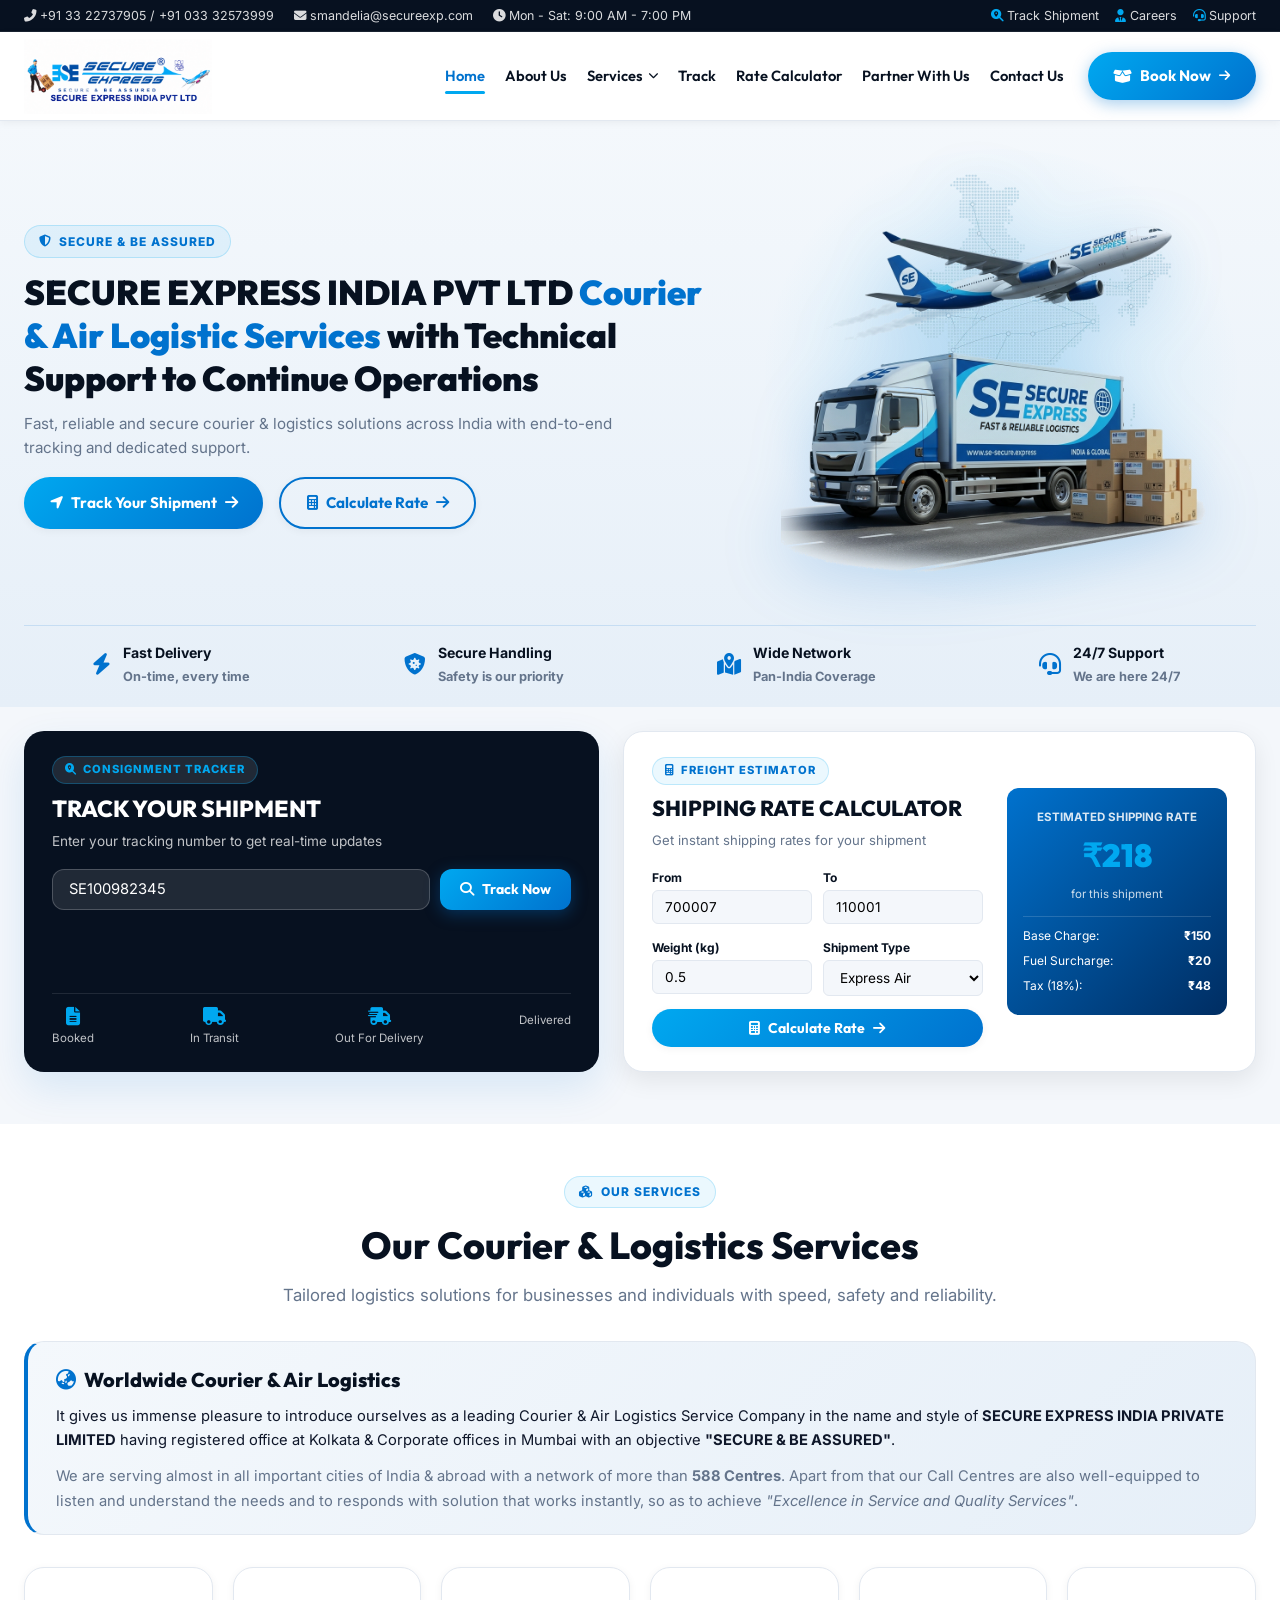
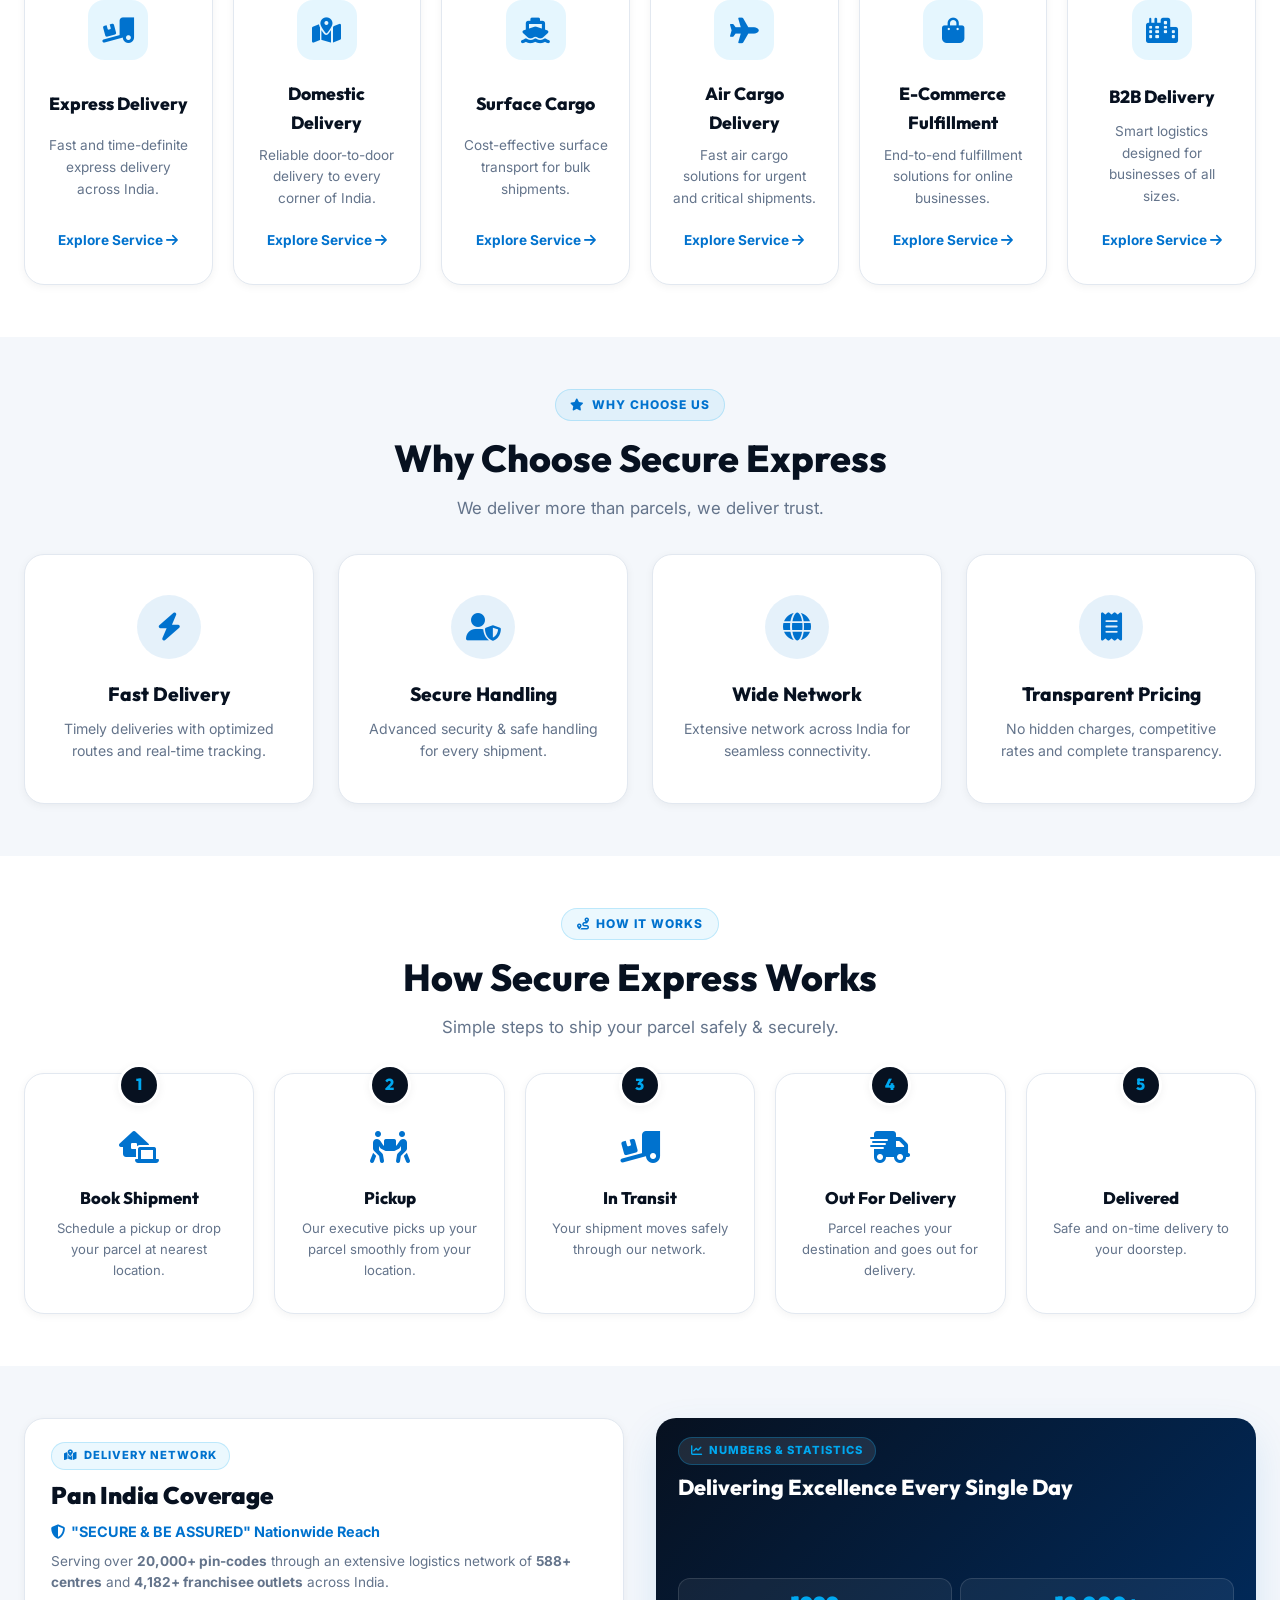
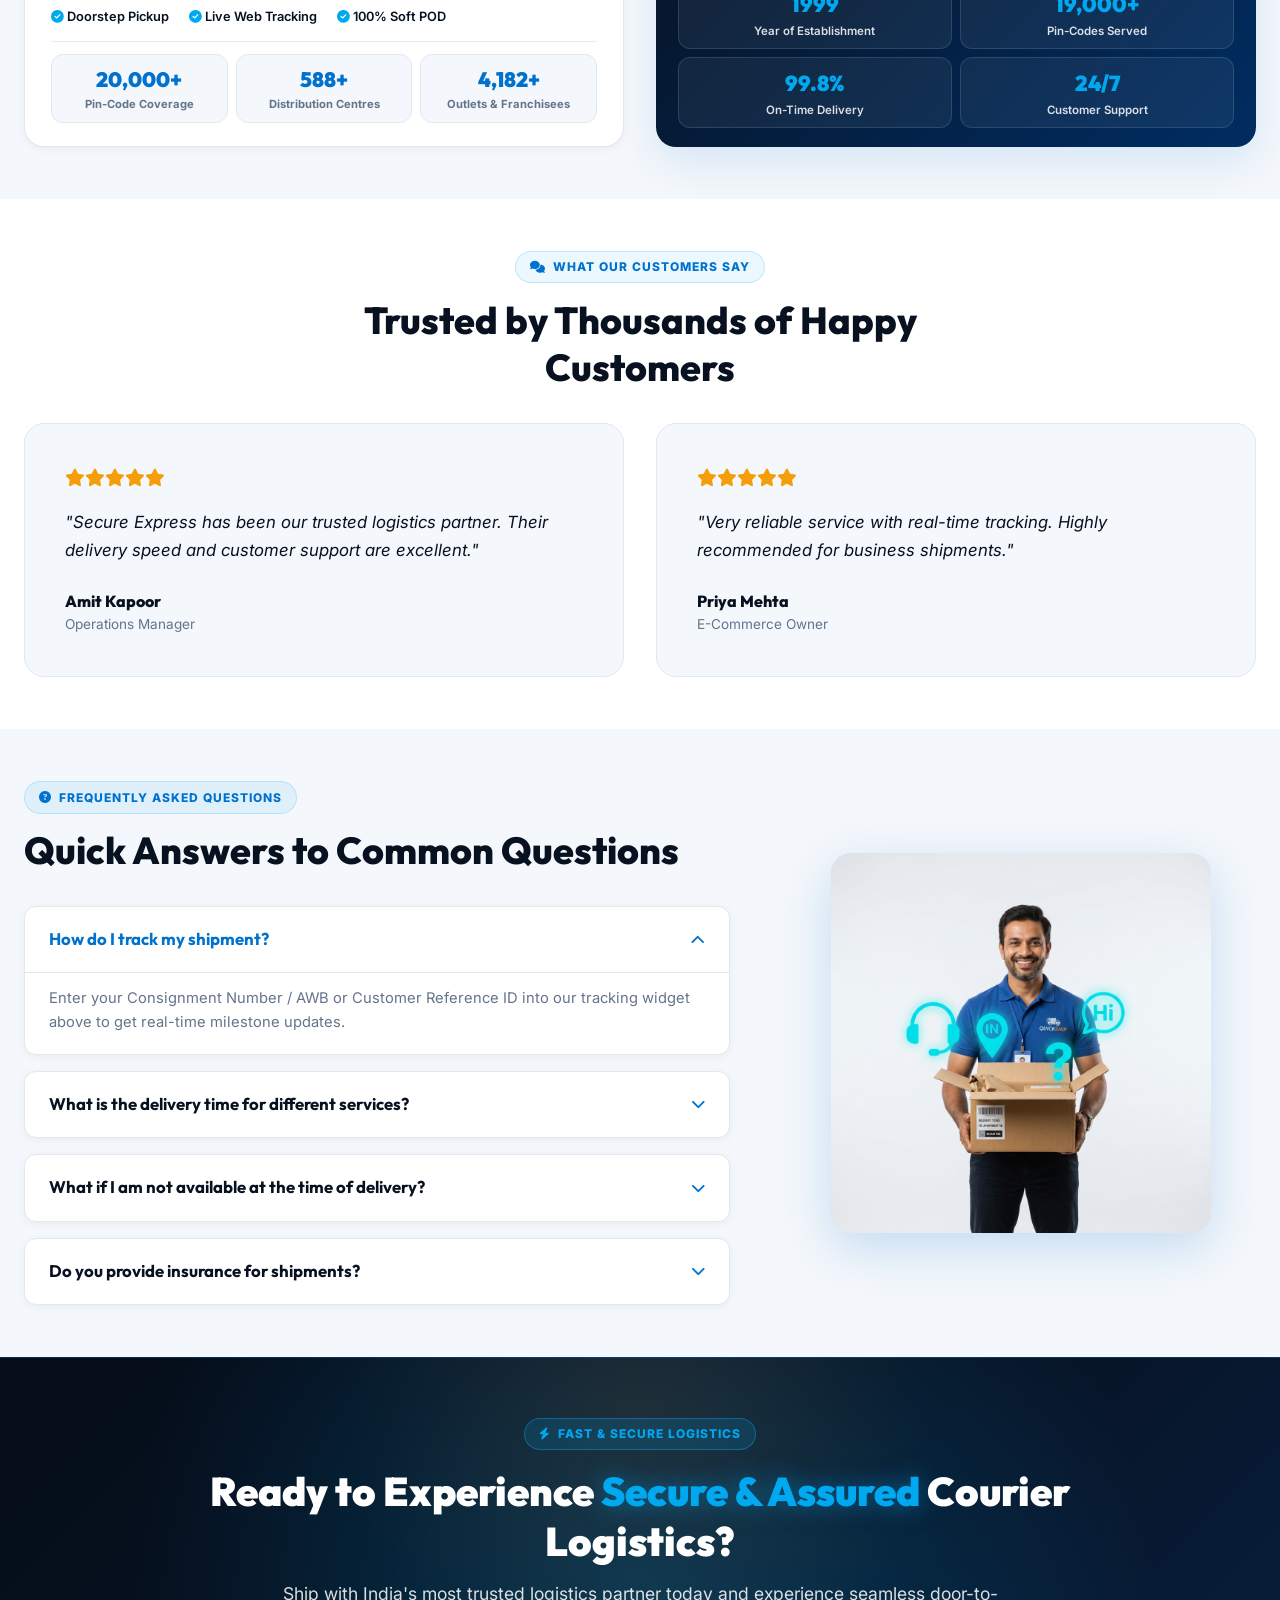
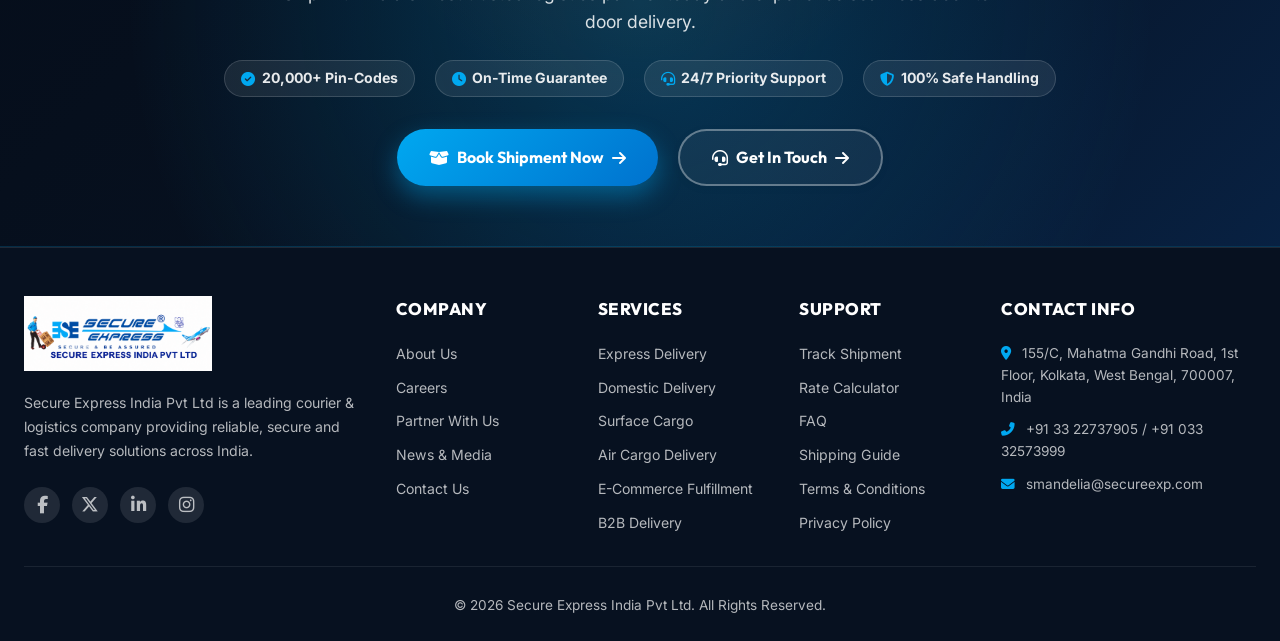
==== index.html @ d73ed524 "Initial Secure Express website" ====
<!DOCTYPE html>
<html lang="en">
<head>
  <meta charset="UTF-8">
  <meta name="viewport" content="width=device-width, initial-scale=1.0">
  <meta name="description" content="SECURE EXPRESS INDIA PVT LTD - Courier & Air Logistic Services with Technical Support to Continue Operations as Essential Services.">
  <title>SECURE EXPRESS INDIA PVT LTD | Secure &amp; Be Assured</title>

  <!-- Typography & Icons -->
  <link rel="preconnect" href="https://fonts.googleapis.com">
  <link rel="preconnect" href="https://fonts.gstatic.com" crossorigin>
  <link href="https://fonts.googleapis.com/css2?family=Inter:wght@300;400;500;600;700;800&family=Outfit:wght@400;500;600;700;800;900&display=swap" rel="stylesheet">
  <link rel="stylesheet" href="https://cdnjs.cloudflare.com/ajax/libs/font-awesome/6.4.0/css/all.min.css">

  <!-- Stylesheets -->
  <link rel="stylesheet" href="css/style.css">
  <link rel="stylesheet" href="css/responsive.css">
  <link rel="stylesheet" href="css/animations.css">
</head>
<body>

  <!-- Top Notification Bar -->
  <div class="top-bar">
    <div class="container top-bar-content">
      <div class="top-info">
        <div class="top-info-item"><i class="fas fa-phone-alt"></i> <span>+91 33 22737905 / +91 033 32573999</span></div>
        <div class="top-info-item"><i class="fas fa-envelope"></i> <span>smandelia@secureexp.com</span></div>
        <div class="top-info-item"><i class="fas fa-clock"></i> <span>Mon - Sat: 9:00 AM - 7:00 PM</span></div>
      </div>
      <div class="top-links">
        <a href="#track"><i class="fas fa-search-location"></i> Track Shipment</a>
        <a href="about.html"><i class="fas fa-user-tie"></i> Careers</a>
        <a href="contact.html"><i class="fas fa-headset"></i> Support</a>
      </div>
    </div>
  </div>

  <!-- Header Navbar -->
  <header class="navbar">
    <div class="container navbar-container">
      <a href="index.html" class="brand-logo">
        <img src="images/logo/logo.png" alt="SECURE EXPRESS INDIA PVT LTD Logo">
      </a>

      <nav class="nav-menu" id="navMenu">
        <a href="index.html" class="nav-link active">Home</a>
        <a href="about.html" class="nav-link">About Us</a>
        
        <div class="nav-item">
          <a href="services.html" class="nav-link">Services <i class="fas fa-chevron-down" style="font-size: 0.65rem;"></i></a>
          <div class="dropdown-menu">
            <a href="express-delivery.html" class="dropdown-item">Express Delivery</a>
            <a href="domestic-delivery.html" class="dropdown-item">Domestic Courier</a>
            <a href="surface-delivery.html" class="dropdown-item">Surface Cargo</a>
            <a href="air-delivery.html" class="dropdown-item">Air Cargo Delivery</a>
            <a href="ecommerce-delivery.html" class="dropdown-item">E-Commerce Fulfillment</a>
            <a href="b2b-delivery.html" class="dropdown-item">B2B Delivery</a>
          </div>
        </div>

        <a href="#track" class="nav-link">Track</a>
        <a href="#calculator" class="nav-link">Rate Calculator</a>
        <a href="partners.html" class="nav-link">Partner With Us</a>
        <a href="contact.html" class="nav-link">Contact Us</a>
      </nav>

      <div style="display: flex; align-items: center; gap: 1rem;">
        <a href="contact.html" class="btn btn-accent"><i class="fas fa-box-open"></i> Book Now <i class="fas fa-arrow-right" style="font-size:0.8rem;"></i></a>
        <button class="mobile-toggle" id="mobileToggle"><i class="fas fa-bars"></i></button>
      </div>
    </div>
  </header>

  <!-- ==========================================================================
       1. HERO SECTION
       ========================================================================== -->
  <section class="hero-section" id="hero">
    <div class="container">
      <div class="hero-grid">
        <div>
          <div class="sub-badge"><i class="fas fa-shield-alt"></i> SECURE &amp; BE ASSURED</div>
          <h1 class="hero-title">
            SECURE EXPRESS INDIA PVT LTD <span>Courier &amp; Air Logistic Services</span> with Technical Support to Continue Operations
          </h1>
          <p class="hero-desc">
            Fast, reliable and secure courier &amp; logistics solutions across India with end-to-end tracking and dedicated support.
          </p>

          <div style="display: flex; gap: 1rem; flex-wrap: wrap;">
            <a href="#track" class="btn btn-primary"><i class="fas fa-location-arrow"></i> Track Your Shipment <i class="fas fa-arrow-right"></i></a>
            <a href="#calculator" class="btn btn-outline"><i class="fas fa-calculator"></i> Calculate Rate <i class="fas fa-arrow-right"></i></a>
          </div>
        </div>

        <!-- Right Hero Graphics Composition -->
        <div style="position:relative; text-align:center;">
          <div style="background:radial-gradient(circle, rgba(0,168,240,0.15) 0%, rgba(255,255,255,0) 70%); border-radius:50%; padding:0.5rem;">
            <img src="images/hero_truck_plane.png" alt="SECURE EXPRESS Freight &amp; Logistics" style="max-height:440px; width:auto; margin:0 auto; mix-blend-mode:multiply; filter:drop-shadow(0 15px 30px rgba(0,114,206,0.18));">
          </div>
        </div>
      </div>

      <!-- FULL WIDTH HERO FEATURES BAR -->
      <div class="hero-features-bar">
        <div class="hero-feat-item"><i class="fas fa-bolt"></i> <div><strong>Fast Delivery</strong><br><span style="font-size:0.8rem; color:var(--text-muted);">On-time, every time</span></div></div>
        <div class="hero-feat-item"><i class="fas fa-shield-virus"></i> <div><strong>Secure Handling</strong><br><span style="font-size:0.8rem; color:var(--text-muted);">Safety is our priority</span></div></div>
        <div class="hero-feat-item"><i class="fas fa-map-marked-alt"></i> <div><strong>Wide Network</strong><br><span style="font-size:0.8rem; color:var(--text-muted);">Pan-India Coverage</span></div></div>
        <div class="hero-feat-item"><i class="fas fa-headset"></i> <div><strong>24/7 Support</strong><br><span style="font-size:0.8rem; color:var(--text-muted);">We are here 24/7</span></div></div>
      </div>
    </div>
  </section>

  <!-- ==========================================================================
       2. DUAL MODULE SECTION: TRACK YOUR SHIPMENT + SHIPPING CALCULATOR
       ========================================================================== -->
  <section class="section" id="track" style="padding-top:1.5rem;">
    <div class="container">
      <div class="dual-module-grid">
        
        <!-- Track Card Left -->
        <div class="track-module-card">
          <div>
            <div class="sub-badge" style="background:rgba(255,255,255,0.1); color:var(--primary-cyan); border-color:rgba(0,168,240,0.3); margin-bottom:0.4rem; padding:0.25rem 0.75rem; font-size:0.7rem;"><i class="fas fa-search-location"></i> CONSIGNMENT TRACKER</div>
            <h3 style="font-family:var(--font-heading); font-size:1.45rem; font-weight:800; color:#FFF; margin-bottom:0.25rem;">TRACK YOUR SHIPMENT</h3>
            <p style="font-size:0.85rem; color:rgba(255,255,255,0.75);">Enter your tracking number to get real-time updates</p>

            <div class="track-input-wrap">
              <input type="text" id="trackingInput" placeholder="Enter Tracking ID / AWB Number" value="SE100982345">
              <button class="btn btn-accent" id="trackBtn" style="border-radius:var(--radius); padding:0.6rem 1.25rem; font-size:0.88rem;"><i class="fas fa-search"></i> Track Now</button>
            </div>
          </div>

          <div class="track-process-steps">
            <div class="t-step"><i class="fas fa-file-alt"></i><span>Booked</span></div>
            <div class="t-step"><i class="fas fa-truck"></i><span>In Transit</span></div>
            <div class="t-step"><i class="fas fa-shipping-fast"></i><span>Out For Delivery</span></div>
            <div class="t-step"><i class="fas fa-box-check"></i><span>Delivered</span></div>
          </div>
        </div>

        <!-- Shipping Calculator Card Right -->
        <div class="calc-module-card">
          <div>
            <div class="sub-badge" style="margin-bottom:0.4rem; padding:0.25rem 0.75rem; font-size:0.7rem;"><i class="fas fa-calculator"></i> FREIGHT ESTIMATOR</div>
            <h3 style="font-family:var(--font-heading); font-size:1.35rem; font-weight:800; color:var(--navy-deep); margin-bottom:0.25rem;">SHIPPING RATE CALCULATOR</h3>
            <p style="font-size:0.82rem; color:var(--text-muted); margin-bottom:0.85rem;">Get instant shipping rates for your shipment</p>

            <div style="display:grid; grid-template-columns:1fr 1fr; gap:0.65rem; margin-bottom:0.65rem;">
              <div>
                <label style="font-size:0.75rem; font-weight:700; color:var(--navy-deep);">From</label>
                <input type="text" id="calcOrigin" value="700007" placeholder="Enter Pincode" style="width:100%; background:var(--bg-light); border:1px solid var(--border-light); padding:0.5rem 0.75rem; border-radius:6px; font-size:0.85rem; color:#000;">
              </div>
              <div>
                <label style="font-size:0.75rem; font-weight:700; color:var(--navy-deep);">To</label>
                <input type="text" id="calcDest" value="110001" placeholder="Enter Pincode" style="width:100%; background:var(--bg-light); border:1px solid var(--border-light); padding:0.5rem 0.75rem; border-radius:6px; font-size:0.85rem; color:#000;">
              </div>
            </div>

            <div style="display:grid; grid-template-columns:1fr 1fr; gap:0.65rem; margin-bottom:0.85rem;">
              <div>
                <label style="font-size:0.75rem; font-weight:700; color:var(--navy-deep);">Weight (kg)</label>
                <input type="number" id="calcWeight" value="0.5" step="0.5" style="width:100%; background:var(--bg-light); border:1px solid var(--border-light); padding:0.5rem 0.75rem; border-radius:6px; font-size:0.85rem; color:#000;">
              </div>
              <div>
                <label style="font-size:0.75rem; font-weight:700; color:var(--navy-deep);">Shipment Type</label>
                <select id="calcMode" style="width:100%; background:var(--bg-light); border:1px solid var(--border-light); padding:0.5rem 0.75rem; border-radius:6px; font-size:0.85rem; color:#000;">
                  <option value="express">Express Air</option>
                  <option value="surface">Surface Cargo</option>
                  <option value="air">Air Cargo</option>
                  <option value="ecommerce">E-Commerce</option>
                  <option value="b2b">B2B Delivery</option>
                </select>
              </div>
            </div>

            <button class="btn btn-primary" id="calcBtn" style="width:100%; padding:0.6rem 1rem; font-size:0.88rem;"><i class="fas fa-calculator"></i> Calculate Rate <i class="fas fa-arrow-right"></i></button>
          </div>

          <!-- Price Summary Widget -->
          <div class="calc-price-box" id="calculator">
            <div style="font-size:0.72rem; opacity:0.85; text-transform:uppercase; font-weight:700;">Estimated Shipping Rate</div>
            <div class="calc-price-num" id="resGrandTotal">₹218</div>
            <div style="font-size:0.72rem; opacity:0.8; margin-bottom:0.75rem;">for this shipment</div>
            
            <div style="display:flex; flex-direction:column; gap:0.35rem; font-size:0.75rem; text-align:left; border-top:1px solid rgba(255,255,255,0.15); padding-top:0.6rem;">
              <div style="display:flex; justify-content:space-between;"><span>Base Charge:</span><strong id="resBaseFreight">₹150</strong></div>
              <div style="display:flex; justify-content:space-between;"><span>Fuel Surcharge:</span><strong id="resFuelSurcharge">₹20</strong></div>
              <div style="display:flex; justify-content:space-between;"><span>Tax (18%):</span><strong id="resGst">₹48</strong></div>
            </div>
          </div>
        </div>

      </div>
    </div>
  </section>

  <!-- ==========================================================================
       3. OUR COURIER & LOGISTICS SERVICES
       ========================================================================== -->
  <section class="section" id="services" style="background: #FFFFFF;">
    <div class="container">
      <div class="section-header">
        <div class="sub-badge"><i class="fas fa-cubes"></i> OUR SERVICES</div>
        <h2 class="section-title">Our Courier &amp; Logistics Services</h2>
        <p class="section-subtitle">Tailored logistics solutions for businesses and individuals with speed, safety and reliability.</p>
      </div>

      <!-- Worldwide Courier & Air Logistics Introduction Block -->
      <div class="services-intro-card" style="background: linear-gradient(135deg, #F4F8FC 0%, #E6EFF8 100%); border: 1px solid var(--border-light); border-left: 4px solid var(--primary-blue); border-radius: var(--radius-lg); padding: 1.35rem 1.75rem; margin-bottom: 2rem;">
        <h3 style="font-family: var(--font-heading); font-size: 1.25rem; font-weight: 800; color: var(--navy-deep); margin-bottom: 0.5rem; display:flex; align-items:center; gap:0.5rem;">
          <i class="fas fa-globe-asia" style="color:var(--primary-blue);"></i> Worldwide Courier &amp; Air Logistics
        </h3>
        <p style="font-size: 0.92rem; color: var(--text-main); line-height: 1.65; margin-bottom: 0.75rem;">
          It gives us immense pleasure to introduce ourselves as a leading Courier &amp; Air Logistics Service Company in the name and style of <strong>SECURE EXPRESS INDIA PRIVATE LIMITED</strong> having registered office at Kolkata &amp; Corporate offices in Mumbai with an objective <strong>"SECURE &amp; BE ASSURED"</strong>.
        </p>
        <p style="font-size: 0.92rem; color: var(--text-muted); line-height: 1.65; margin: 0;">
          We are serving almost in all important cities of India &amp; abroad with a network of more than <strong>588 Centres</strong>. Apart from that our Call Centres are also well-equipped to listen and understand the needs and to responds with solution that works instantly, so as to achieve <em>"Excellence in Service and Quality Services"</em>.
        </p>
      </div>

      <div class="services-grid-6">
        <div class="service-card-clean">
          <div class="s-icon"><i class="fas fa-truck-loading"></i></div>
          <h4>Express Delivery</h4>
          <p>Fast and time-definite express delivery across India.</p>
          <a href="express-delivery.html">Explore Service <i class="fas fa-arrow-right"></i></a>
        </div>

        <div class="service-card-clean">
          <div class="s-icon"><i class="fas fa-map-marked-alt"></i></div>
          <h4>Domestic Delivery</h4>
          <p>Reliable door-to-door delivery to every corner of India.</p>
          <a href="domestic-delivery.html">Explore Service <i class="fas fa-arrow-right"></i></a>
        </div>

        <div class="service-card-clean">
          <div class="s-icon"><i class="fas fa-ship"></i></div>
          <h4>Surface Cargo</h4>
          <p>Cost-effective surface transport for bulk shipments.</p>
          <a href="surface-delivery.html">Explore Service <i class="fas fa-arrow-right"></i></a>
        </div>

        <div class="service-card-clean">
          <div class="s-icon"><i class="fas fa-plane"></i></div>
          <h4>Air Cargo Delivery</h4>
          <p>Fast air cargo solutions for urgent and critical shipments.</p>
          <a href="air-delivery.html">Explore Service <i class="fas fa-arrow-right"></i></a>
        </div>

        <div class="service-card-clean">
          <div class="s-icon"><i class="fas fa-shopping-bag"></i></div>
          <h4>E-Commerce Fulfillment</h4>
          <p>End-to-end fulfillment solutions for online businesses.</p>
          <a href="ecommerce-delivery.html">Explore Service <i class="fas fa-arrow-right"></i></a>
        </div>

        <div class="service-card-clean">
          <div class="s-icon"><i class="fas fa-city"></i></div>
          <h4>B2B Delivery</h4>
          <p>Smart logistics designed for businesses of all sizes.</p>
          <a href="b2b-delivery.html">Explore Service <i class="fas fa-arrow-right"></i></a>
        </div>
      </div>
    </div>
  </section>

  <!-- ==========================================================================
       4. WHY CHOOSE SECURE EXPRESS
       ========================================================================== -->
  <section class="section" id="why-us" style="background: var(--bg-light);">
    <div class="container">
      <div class="section-header">
        <div class="sub-badge"><i class="fas fa-star"></i> WHY CHOOSE US</div>
        <h2 class="section-title">Why Choose Secure Express</h2>
        <p class="section-subtitle">We deliver more than parcels, we deliver trust.</p>
      </div>

      <div class="why-grid-4">
        <div class="why-card-v">
          <div class="w-icon"><i class="fas fa-bolt"></i></div>
          <h3 style="font-family:var(--font-heading); font-size:1.2rem; font-weight:800; color:var(--navy-deep); margin-bottom:0.5rem;">Fast Delivery</h3>
          <p style="font-size:0.88rem; color:var(--text-muted);">Timely deliveries with optimized routes and real-time tracking.</p>
        </div>

        <div class="why-card-v">
          <div class="w-icon"><i class="fas fa-user-shield"></i></div>
          <h3 style="font-family:var(--font-heading); font-size:1.2rem; font-weight:800; color:var(--navy-deep); margin-bottom:0.5rem;">Secure Handling</h3>
          <p style="font-size:0.88rem; color:var(--text-muted);">Advanced security &amp; safe handling for every shipment.</p>
        </div>

        <div class="why-card-v">
          <div class="w-icon"><i class="fas fa-globe"></i></div>
          <h3 style="font-family:var(--font-heading); font-size:1.2rem; font-weight:800; color:var(--navy-deep); margin-bottom:0.5rem;">Wide Network</h3>
          <p style="font-size:0.88rem; color:var(--text-muted);">Extensive network across India for seamless connectivity.</p>
        </div>

        <div class="why-card-v">
          <div class="w-icon"><i class="fas fa-receipt"></i></div>
          <h3 style="font-family:var(--font-heading); font-size:1.2rem; font-weight:800; color:var(--navy-deep); margin-bottom:0.5rem;">Transparent Pricing</h3>
          <p style="font-size:0.88rem; color:var(--text-muted);">No hidden charges, competitive rates and complete transparency.</p>
        </div>
      </div>
    </div>
  </section>

  <!-- ==========================================================================
       5. HOW IT WORKS SECTION
       ========================================================================== -->
  <section class="section" id="how-it-works" style="background: #FFFFFF;">
    <div class="container">
      <div class="section-header">
        <div class="sub-badge"><i class="fas fa-route"></i> HOW IT WORKS</div>
        <h2 class="section-title">How Secure Express Works</h2>
        <p class="section-subtitle">Simple steps to ship your parcel safely &amp; securely.</p>
      </div>

      <div class="how-steps-5">
        <div class="how-step-card">
          <div class="how-step-num">1</div>
          <div style="font-size:2rem; color:var(--primary-blue); margin-bottom:0.75rem;"><i class="fas fa-laptop-house"></i></div>
          <h4 style="font-family:var(--font-heading); font-size:1.05rem; font-weight:800; margin-bottom:0.35rem; color:var(--navy-deep);">Book Shipment</h4>
          <p style="font-size:0.82rem; color:var(--text-muted);">Schedule a pickup or drop your parcel at nearest location.</p>
        </div>

        <div class="how-step-card">
          <div class="how-step-num">2</div>
          <div style="font-size:2rem; color:var(--primary-blue); margin-bottom:0.75rem;"><i class="fas fa-people-carry"></i></div>
          <h4 style="font-family:var(--font-heading); font-size:1.05rem; font-weight:800; margin-bottom:0.35rem; color:var(--navy-deep);">Pickup</h4>
          <p style="font-size:0.82rem; color:var(--text-muted);">Our executive picks up your parcel smoothly from your location.</p>
        </div>

        <div class="how-step-card">
          <div class="how-step-num">3</div>
          <div style="font-size:2rem; color:var(--primary-blue); margin-bottom:0.75rem;"><i class="fas fa-truck-loading"></i></div>
          <h4 style="font-family:var(--font-heading); font-size:1.05rem; font-weight:800; margin-bottom:0.35rem; color:var(--navy-deep);">In Transit</h4>
          <p style="font-size:0.82rem; color:var(--text-muted);">Your shipment moves safely through our network.</p>
        </div>

        <div class="how-step-card">
          <div class="how-step-num">4</div>
          <div style="font-size:2rem; color:var(--primary-blue); margin-bottom:0.75rem;"><i class="fas fa-shipping-fast"></i></div>
          <h4 style="font-family:var(--font-heading); font-size:1.05rem; font-weight:800; margin-bottom:0.35rem; color:var(--navy-deep);">Out For Delivery</h4>
          <p style="font-size:0.82rem; color:var(--text-muted);">Parcel reaches your destination and goes out for delivery.</p>
        </div>

        <div class="how-step-card">
          <div class="how-step-num">5</div>
          <div style="font-size:2rem; color:var(--primary-blue); margin-bottom:0.75rem;"><i class="fas fa-box-check"></i></div>
          <h4 style="font-family:var(--font-heading); font-size:1.05rem; font-weight:800; margin-bottom:0.35rem; color:var(--navy-deep);">Delivered</h4>
          <p style="font-size:0.82rem; color:var(--text-muted);">Safe and on-time delivery to your doorstep.</p>
        </div>
      </div>
    </div>
  </section>

  <!-- ==========================================================================
       6. PAN INDIA COVERAGE + NUMBERS & STATISTICS DUAL SECTION
       ========================================================================== -->
  <section class="section" style="background: var(--bg-light);">
    <div class="container">
      <div class="dual-stats-grid">
        
        <!-- Pan India Coverage Left Section -->
        <div class="pan-india-card" style="display:flex; flex-direction:column; justify-content:space-between; height:100%; background:#FFFFFF; border:1px solid var(--border-light); border-radius:var(--radius-lg); padding:1.4rem 1.6rem; box-shadow:var(--shadow-sm);">
          <div>
            <div class="sub-badge" style="margin-bottom:0.4rem; padding:0.25rem 0.75rem; font-size:0.7rem;"><i class="fas fa-map-marked-alt"></i> DELIVERY NETWORK</div>
            <h2 style="font-family:var(--font-heading); font-size:1.5rem; font-weight:900; color:var(--navy-deep); margin-bottom:0.35rem;">Pan India Coverage</h2>
            <p style="color:var(--primary-blue); font-size:0.9rem; font-weight:700; margin-bottom:0.5rem; display:flex; align-items:center; gap:0.4rem;">
              <i class="fas fa-shield-alt"></i> "SECURE &amp; BE ASSURED" Nationwide Reach
            </p>
            <p style="color:var(--text-muted); font-size:0.85rem; line-height:1.55; margin-bottom:0.85rem;">
              Serving over <strong>20,000+ pin-codes</strong> through an extensive logistics network of <strong>588+ centres</strong> and <strong>4,182+ franchisee outlets</strong> across India.
            </p>
            <div style="display:flex; gap:1.25rem; font-size:0.8rem; color:var(--navy-deep); font-weight:600; margin-bottom:0.85rem; flex-wrap:wrap;">
              <span><i class="fas fa-check-circle" style="color:var(--primary-cyan);"></i> Doorstep Pickup</span>
              <span><i class="fas fa-check-circle" style="color:var(--primary-cyan);"></i> Live Web Tracking</span>
              <span><i class="fas fa-check-circle" style="color:var(--primary-cyan);"></i> 100% Soft POD</span>
            </div>
          </div>

          <div style="display:grid; grid-template-columns:repeat(3, 1fr); gap:0.5rem; text-align:center; padding-top:0.75rem; border-top:1px solid rgba(0,114,206,0.12);">
            <div style="background:var(--bg-light); padding:0.5rem 0.35rem; border-radius:var(--radius); border:1px solid var(--border-light);">
              <div style="font-family:var(--font-heading); font-size:1.3rem; font-weight:900; color:var(--primary-blue);">20,000+</div>
              <div style="font-size:0.7rem; color:var(--text-muted); font-weight:700;">Pin-Code Coverage</div>
            </div>
            <div style="background:var(--bg-light); padding:0.5rem 0.35rem; border-radius:var(--radius); border:1px solid var(--border-light);">
              <div style="font-family:var(--font-heading); font-size:1.3rem; font-weight:900; color:var(--primary-blue);">588+</div>
              <div style="font-size:0.7rem; color:var(--text-muted); font-weight:700;">Distribution Centres</div>
            </div>
            <div style="background:var(--bg-light); padding:0.5rem 0.35rem; border-radius:var(--radius); border:1px solid var(--border-light);">
              <div style="font-family:var(--font-heading); font-size:1.3rem; font-weight:900; color:var(--primary-blue);">4,182+</div>
              <div style="font-size:0.7rem; color:var(--text-muted); font-weight:700;">Outlets &amp; Franchisees</div>
            </div>
          </div>
        </div>

        <!-- Numbers & Statistics Right Dark Card -->
        <div class="stats-card-dark" style="display:flex; flex-direction:column; justify-content:space-between; height:100%;">
          <div>
            <div class="sub-badge" style="background:rgba(255,255,255,0.1); color:var(--primary-cyan); border-color:rgba(0,168,240,0.3); margin-bottom:0.35rem; padding:0.25rem 0.75rem; font-size:0.7rem;"><i class="fas fa-chart-line"></i> NUMBERS &amp; STATISTICS</div>
            <h2 style="font-family:var(--font-heading); font-size:1.35rem; font-weight:800; color:#FFF; margin-bottom:0.6rem;">Delivering Excellence Every Single Day</h2>
          </div>

          <div class="stats-4-grid">
            <div class="s-box">
              <div class="s-box-num">1999</div>
              <div style="font-size:0.72rem; opacity:0.85; font-weight:600;">Year of Establishment</div>
            </div>
            <div class="s-box">
              <div class="s-box-num">19,000+</div>
              <div style="font-size:0.72rem; opacity:0.85; font-weight:600;">Pin-Codes Served</div>
            </div>
            <div class="s-box">
              <div class="s-box-num">99.8%</div>
              <div style="font-size:0.72rem; opacity:0.85; font-weight:600;">On-Time Delivery</div>
            </div>
            <div class="s-box">
              <div class="s-box-num">24/7</div>
              <div style="font-size:0.72rem; opacity:0.85; font-weight:600;">Customer Support</div>
            </div>
          </div>
        </div>

      </div>
    </div>
  </section>

  <!-- ==========================================================================
       7. CUSTOMER REVIEWS
       ========================================================================== -->
  <section class="section" id="reviews" style="background: #FFFFFF;">
    <div class="container">
      <div class="section-header">
        <div class="sub-badge"><i class="fas fa-comments"></i> WHAT OUR CUSTOMERS SAY</div>
        <h2 class="section-title">Trusted by Thousands of Happy Customers</h2>
      </div>

      <div style="display:grid; grid-template-columns:1fr 1fr; gap:2rem;">
        <div style="background:var(--bg-light); border:1px solid var(--border-light); padding:2.5rem; border-radius:var(--radius-lg);">
          <div style="color:#F59E0B; margin-bottom:1rem; font-size:1.1rem;"><i class="fas fa-star"></i><i class="fas fa-star"></i><i class="fas fa-star"></i><i class="fas fa-star"></i><i class="fas fa-star"></i></div>
          <p style="font-style:italic; color:var(--navy-deep); font-size:1.05rem; line-height:1.7; margin-bottom:1.5rem;">
            "Secure Express has been our trusted logistics partner. Their delivery speed and customer support are excellent."
          </p>
          <div style="font-weight:800; font-family:var(--font-heading); color:var(--navy-deep);">Amit Kapoor</div>
          <div style="font-size:0.85rem; color:var(--text-muted);">Operations Manager</div>
        </div>

        <div style="background:var(--bg-light); border:1px solid var(--border-light); padding:2.5rem; border-radius:var(--radius-lg);">
          <div style="color:#F59E0B; margin-bottom:1rem; font-size:1.1rem;"><i class="fas fa-star"></i><i class="fas fa-star"></i><i class="fas fa-star"></i><i class="fas fa-star"></i><i class="fas fa-star"></i></div>
          <p style="font-style:italic; color:var(--navy-deep); font-size:1.05rem; line-height:1.7; margin-bottom:1.5rem;">
            "Very reliable service with real-time tracking. Highly recommended for business shipments."
          </p>
          <div style="font-weight:800; font-family:var(--font-heading); color:var(--navy-deep);">Priya Mehta</div>
          <div style="font-size:0.85rem; color:var(--text-muted);">E-Commerce Owner</div>
        </div>
      </div>
    </div>
  </section>

  <!-- ==========================================================================
       8. FAQ SPLIT SECTION
       ========================================================================== -->
  <section class="section" id="faq" style="background: var(--bg-light);">
    <div class="container">
      <div class="faq-split-grid">
        <div>
          <div class="sub-badge"><i class="fas fa-question-circle"></i> FREQUENTLY ASKED QUESTIONS</div>
          <h2 class="section-title" style="text-align:left; margin-bottom:2rem;">Quick Answers to Common Questions</h2>

          <div class="faq-container">
            <div class="faq-item active">
              <div class="faq-header">
                <span>How do I track my shipment?</span>
                <i class="fas fa-chevron-down"></i>
              </div>
              <div class="faq-body">
                Enter your Consignment Number / AWB or Customer Reference ID into our tracking widget above to get real-time milestone updates.
              </div>
            </div>

            <div class="faq-item">
              <div class="faq-header">
                <span>What is the delivery time for different services?</span>
                <i class="fas fa-chevron-down"></i>
              </div>
              <div class="faq-body">
                Express Air delivers within 24-48 hours across major metros, while Surface Cargo takes 3-5 business days depending on distance.
              </div>
            </div>

            <div class="faq-item">
              <div class="faq-header">
                <span>What if I am not available at the time of delivery?</span>
                <i class="fas fa-chevron-down"></i>
              </div>
              <div class="faq-body">
                Our delivery executive will re-attempt delivery on the next business day or coordinate via phone call/SMS.
              </div>
            </div>

            <div class="faq-item">
              <div class="faq-header">
                <span>Do you provide insurance for shipments?</span>
                <i class="fas fa-chevron-down"></i>
              </div>
              <div class="faq-body">
                Yes, transit risk insurance coverage is available for high-value corporate and commercial cargo upon booking request.
              </div>
            </div>
          </div>
        </div>

        <div style="text-align:center;">
          <img src="images/faq_support_staff.png" alt="Customer Support Officer" style="max-height:380px; margin:0 auto; mix-blend-mode:multiply; filter:drop-shadow(0 15px 25px rgba(0,114,206,0.2)); border-radius:var(--radius-lg);">
        </div>
      </div>
    </div>
  </section>

  <!-- ==========================================================================
       9. CTA BANNER
       ========================================================================== -->
  <section class="cta-banner-full" id="cta-banner">
    <div class="container">
      <div class="cta-content-center">
        <div class="sub-badge" style="background:rgba(0,168,240,0.15); color:var(--primary-cyan); border-color:rgba(0,168,240,0.4); margin-bottom:1rem; display:inline-flex;"><i class="fas fa-bolt"></i> FAST &amp; SECURE LOGISTICS</div>
        
        <h2 style="font-family:var(--font-heading); font-size:2.5rem; font-weight:900; color:#FFF; line-height:1.25; margin-bottom:0.85rem;">
          Ready to Experience <span style="color:var(--primary-cyan); text-shadow:0 0 25px rgba(0,168,240,0.5);">Secure &amp; Assured</span> Courier Logistics?
        </h2>
        
        <p style="font-size:1.1rem; color:rgba(255,255,255,0.85); margin-bottom:1.5rem; max-width:720px; margin-left:auto; margin-right:auto;">
          Ship with India's most trusted logistics partner today and experience seamless door-to-door delivery.
        </p>

        <div class="cta-trust-list-center">
          <div class="cta-trust-item"><i class="fas fa-check-circle"></i> 20,000+ Pin-Codes</div>
          <div class="cta-trust-item"><i class="fas fa-clock"></i> On-Time Guarantee</div>
          <div class="cta-trust-item"><i class="fas fa-headset"></i> 24/7 Priority Support</div>
          <div class="cta-trust-item"><i class="fas fa-shield-alt"></i> 100% Safe Handling</div>
        </div>

        <div style="display:flex; gap:1.25rem; justify-content:center; flex-wrap:wrap;">
          <a href="contact.html" class="btn btn-accent" style="box-shadow:0 10px 25px rgba(0,168,240,0.4); padding:0.85rem 2rem; font-size:1rem;"><i class="fas fa-box-open"></i> Book Shipment Now <i class="fas fa-arrow-right"></i></a>
          <a href="contact.html" class="btn btn-outline" style="color:#FFF; border-color:rgba(255,255,255,0.35); background:rgba(255,255,255,0.05); padding:0.85rem 2rem; font-size:1rem;"><i class="fas fa-headset"></i> Get In Touch <i class="fas fa-arrow-right"></i></a>
        </div>
      </div>
    </div>
  </section>

  <!-- ==========================================================================
       10. 5-COLUMN FOOTER
       ========================================================================== -->
  <footer class="footer-5-col">
    <div class="container">
      <div class="footer-grid-5">
        <div>
          <img src="images/logo/logo.png" alt="SECURE EXPRESS Logo" class="footer-logo" style="margin-bottom:1.25rem; max-height:75px;">
          <p style="font-size:0.88rem; line-height:1.7; margin-bottom:1.5rem;">
            Secure Express India Pvt Ltd is a leading courier &amp; logistics company providing reliable, secure and fast delivery solutions across India.
          </p>
          <div style="display:flex; gap:0.75rem; font-size:1.1rem;">
            <a href="#" style="width:36px; height:36px; background:rgba(255,255,255,0.1); border-radius:50%; display:flex; align-items:center; justify-content:center;"><i class="fab fa-facebook-f"></i></a>
            <a href="#" style="width:36px; height:36px; background:rgba(255,255,255,0.1); border-radius:50%; display:flex; align-items:center; justify-content:center;"><i class="fab fa-x-twitter"></i></a>
            <a href="#" style="width:36px; height:36px; background:rgba(255,255,255,0.1); border-radius:50%; display:flex; align-items:center; justify-content:center;"><i class="fab fa-linkedin-in"></i></a>
            <a href="#" style="width:36px; height:36px; background:rgba(255,255,255,0.1); border-radius:50%; display:flex; align-items:center; justify-content:center;"><i class="fab fa-instagram"></i></a>
          </div>
        </div>

        <div>
          <h4 class="footer-col-title">COMPANY</h4>
          <div class="footer-links-list">
            <a href="about.html">About Us</a>
            <a href="about.html">Careers</a>
            <a href="partners.html">Partner With Us</a>
            <a href="about.html">News &amp; Media</a>
            <a href="contact.html">Contact Us</a>
          </div>
        </div>

        <div>
          <h4 class="footer-col-title">SERVICES</h4>
          <div class="footer-links-list">
            <a href="express-delivery.html">Express Delivery</a>
            <a href="domestic-delivery.html">Domestic Delivery</a>
            <a href="surface-delivery.html">Surface Cargo</a>
            <a href="air-delivery.html">Air Cargo Delivery</a>
            <a href="ecommerce-delivery.html">E-Commerce Fulfillment</a>
            <a href="b2b-delivery.html">B2B Delivery</a>
          </div>
        </div>

        <div>
          <h4 class="footer-col-title">SUPPORT</h4>
          <div class="footer-links-list">
            <a href="tracking.html">Track Shipment</a>
            <a href="rate-calculator.html">Rate Calculator</a>
            <a href="faq.html">FAQ</a>
            <a href="how-it-works.html">Shipping Guide</a>
            <a href="faq.html">Terms &amp; Conditions</a>
            <a href="faq.html">Privacy Policy</a>
          </div>
        </div>

        <div>
          <h4 class="footer-col-title">CONTACT INFO</h4>
          <div class="footer-links-list" style="font-size:0.85rem; line-height:1.6;">
            <div><i class="fas fa-map-marker-alt" style="color:var(--primary-cyan); margin-right:0.4rem;"></i> 155/C, Mahatma Gandhi Road, 1st Floor, Kolkata, West Bengal, 700007, India</div>
            <div><i class="fas fa-phone-alt" style="color:var(--primary-cyan); margin-right:0.4rem;"></i> +91 33 22737905 / +91 033 32573999</div>
            <div><i class="fas fa-envelope" style="color:var(--primary-cyan); margin-right:0.4rem;"></i> smandelia@secureexp.com</div>
          </div>
        </div>
      </div>

      <div style="border-top:1px solid rgba(255,255,255,0.08); padding-top:1.75rem; text-align:center; font-size:0.85rem;">
        &copy; 2026 Secure Express India Pvt Ltd. All Rights Reserved.
      </div>
    </div>
  </footer>

  <script src="js/main.js"></script>
  <script src="js/tracking.js"></script>
  <script src="js/calculator.js"></script>
</body>
</html>
---- css/style.css ----
/* ==========================================================================
   SECURE EXPRESS INDIA PVT LTD - MASTER STYLESHEET
   ========================================================================== */

@import url('https://fonts.googleapis.com/css2?family=Inter:wght@300;400;500;600;700;800&family=Outfit:wght@400;500;600;700;800;900&display=swap');

:root {
  /* Brand Palette */
  --primary-blue: #0072CE;
  --primary-cyan: #00A8F0;
  --primary-dark: #002D62;
  --navy-deep: #071120;
  --navy-card: #0F1C33;
  --navy-border: #1E2E4A;
  --accent-orange: #FF6B00;
  --accent-orange-hover: #E05D00;
  --accent-green: #10B981;
  
  /* Neutral Palette */
  --bg-light: #F4F7FB;
  --bg-card-light: #FFFFFF;
  --text-main: #0F172A;
  --text-muted: #64748B;
  --text-light: #94A3B8;
  --border-light: #E2E8F0;

  /* Typography */
  --font-heading: 'Outfit', sans-serif;
  --font-body: 'Inter', sans-serif;

  /* Elevation Shadows */
  --shadow-sm: 0 2px 8px rgba(0, 0, 0, 0.05);
  --shadow-md: 0 8px 24px rgba(0, 0, 0, 0.08);
  --shadow-lg: 0 16px 40px rgba(0, 114, 206, 0.12);
  --shadow-glow: 0 0 25px rgba(0, 168, 240, 0.35);

  /* Layout Variables */
  --transition: all 0.3s cubic-bezier(0.4, 0, 0.2, 1);
  --radius: 12px;
  --radius-lg: 20px;
}

/* Reset & Global Setup */
*, *::before, *::after {
  box-sizing: border-box;
  margin: 0;
  padding: 0;
}

html {
  scroll-behavior: smooth;
  font-size: 16px;
}

body {
  font-family: var(--font-body);
  color: var(--text-main);
  background-color: var(--bg-light);
  line-height: 1.6;
  overflow-x: hidden;
}

a {
  text-decoration: none;
  color: inherit;
  transition: var(--transition);
}

ul {
  list-style: none;
}

img {
  max-width: 100%;
  height: auto;
  display: block;
}

button, input, select, textarea {
  font-family: inherit;
  font-size: inherit;
  outline: none;
  border: none;
}

/* Container & Section Setup */
.container {
  width: 100%;
  max-width: 1280px;
  margin: 0 auto;
  padding: 0 1.5rem;
}

.section {
  padding: 3.25rem 0;
  position: relative;
}

.section-header {
  text-align: center;
  max-width: 720px;
  margin: 0 auto 2rem auto;
}

.sub-badge {
  display: inline-flex;
  align-items: center;
  gap: 0.4rem;
  padding: 0.35rem 0.9rem;
  background: rgba(0, 168, 240, 0.08);
  color: var(--primary-blue);
  border: 1px solid rgba(0, 168, 240, 0.2);
  border-radius: 50px;
  font-size: 0.75rem;
  font-weight: 800;
  text-transform: uppercase;
  letter-spacing: 1px;
  margin-bottom: 0.85rem;
}

.section-title {
  font-family: var(--font-heading);
  font-size: 2.35rem;
  font-weight: 800;
  color: var(--navy-deep);
  line-height: 1.25;
  margin-bottom: 0.85rem;
}

.section-subtitle {
  font-size: 1.05rem;
  color: var(--text-muted);
}

/* Page Banner */
.page-banner {
  background: linear-gradient(135deg, var(--navy-deep) 0%, #0A1B36 60%, #0D284F 100%);
  color: #FFFFFF;
  padding: 4.5rem 0;
  text-align: center;
}

.page-banner-title {
  font-family: var(--font-heading);
  font-size: 3rem;
  font-weight: 900;
  margin-bottom: 0.75rem;
}

.breadcrumb {
  display: inline-flex;
  align-items: center;
  gap: 0.5rem;
  font-size: 0.95rem;
  color: rgba(255, 255, 255, 0.7);
}

.breadcrumb a {
  color: var(--primary-cyan);
}

/* Top Notification Bar */
.top-bar {
  background: var(--navy-deep);
  color: rgba(255, 255, 255, 0.85);
  font-size: 0.78rem;
  padding: 0.35rem 0;
  border-bottom: 1px solid rgba(255, 255, 255, 0.08);
  white-space: nowrap;
}

.top-bar-content, .top-bar-flex {
  display: flex;
  justify-content: space-between;
  align-items: center;
  flex-wrap: nowrap;
  gap: 1.25rem;
}

.top-info {
  display: flex;
  align-items: center;
  gap: 1.25rem;
  white-space: nowrap;
}

.top-info span {
  display: inline-flex;
  align-items: center;
  gap: 0.35rem;
}

.top-info span i, .top-links a i {
  color: var(--primary-cyan);
}

.top-links {
  display: flex;
  align-items: center;
  gap: 1rem;
  white-space: nowrap;
}

.top-links a:hover {
  color: var(--primary-cyan);
}

/* Navbar Header */
.navbar {
  position: sticky;
  top: 0;
  left: 0;
  right: 0;
  z-index: 1000;
  background: rgba(255, 255, 255, 0.98);
  backdrop-filter: blur(16px);
  border-bottom: 1px solid var(--border-light);
  box-shadow: var(--shadow-sm);
}

.navbar-container, .header-flex {
  display: flex;
  align-items: center;
  justify-content: space-between;
  height: 88px;
  gap: 1.5rem;
  flex-wrap: nowrap;
}

.brand-logo {
  display: flex;
  align-items: center;
  height: 75px;
  flex-shrink: 0;
}

.brand-logo img {
  height: 75px;
  max-height: 75px;
  width: auto;
  object-fit: contain;
}

.nav-menu {
  display: flex;
  align-items: center;
  gap: 1.25rem;
  flex-wrap: nowrap;
  margin-left: auto;
}

.nav-item {
  position: relative;
}

.nav-link {
  font-family: var(--font-heading);
  font-size: 0.92rem;
  font-weight: 600;
  color: var(--navy-deep);
  position: relative;
  padding: 0.4rem 0;
  display: inline-flex;
  align-items: center;
  gap: 0.3rem;
  white-space: nowrap;
}

.nav-link::after {
  content: '';
  position: absolute;
  bottom: 0;
  left: 0;
  width: 0;
  height: 3px;
  background: var(--primary-cyan);
  border-radius: 3px;
  transition: var(--transition);
}

.nav-link:hover, .nav-link.active {
  color: var(--primary-blue);
}

.nav-link:hover::after, .nav-link.active::after {
  width: 100%;
}

.dropdown-menu {
  position: absolute;
  top: 100%;
  left: 0;
  min-width: 210px;
  background: #FFFFFF;
  border-radius: var(--radius);
  box-shadow: 0 10px 30px rgba(0, 0, 0, 0.12);
  border: 1px solid var(--border-light);
  padding: 0.5rem 0;
  display: none;
  flex-direction: column;
  z-index: 1100;
}

.nav-item:hover .dropdown-menu {
  display: flex;
}

.dropdown-item {
  padding: 0.6rem 1.25rem;
  font-size: 0.88rem;
  font-weight: 600;
  white-space: nowrap;
  color: var(--navy-deep);
  transition: var(--transition);
}

.dropdown-item:hover {
  background: rgba(0, 168, 240, 0.08);
  color: var(--primary-blue);
  padding-left: 1.5rem;
}

/* Buttons */
.btn {
  display: inline-flex;
  align-items: center;
  justify-content: center;
  gap: 0.5rem;
  padding: 0.75rem 1.6rem;
  border-radius: 50px;
  font-family: var(--font-heading);
  font-weight: 700;
  font-size: 0.95rem;
  cursor: pointer;
  transition: var(--transition);
  box-shadow: var(--shadow-sm);
  white-space: nowrap;
}

.btn-primary {
  background: linear-gradient(135deg, var(--primary-cyan) 0%, var(--primary-blue) 100%);
  color: #FFFFFF;
}

.btn-primary:hover {
  transform: translateY(-2px);
  box-shadow: var(--shadow-glow);
}

.btn-accent {
  background: linear-gradient(135deg, var(--primary-cyan) 0%, var(--primary-blue) 100%);
  color: #FFFFFF;
  box-shadow: 0 4px 16px rgba(0, 114, 206, 0.35);
}

.btn-accent:hover {
  transform: translateY(-2px);
  background: linear-gradient(135deg, #00B6FF 0%, #005DB3 100%);
  box-shadow: 0 8px 24px rgba(0, 168, 240, 0.5);
}

.btn-outline {
  background: transparent;
  color: var(--primary-blue);
  border: 2px solid var(--primary-blue);
}

.btn-outline:hover {
  background: var(--primary-blue);
  color: #FFFFFF;
}

.mobile-toggle {
  display: none;
  background: none;
  font-size: 1.5rem;
  color: var(--navy-deep);
  cursor: pointer;
}

/* Hero Section */
.hero-section {
  background: linear-gradient(180deg, #F4F8FC 0%, #E6EFF8 100%);
  padding: 1.75rem 0 1.25rem 0;
  position: relative;
  overflow: hidden;
}

.hero-grid {
  display: grid;
  grid-template-columns: 1.15fr 0.85fr;
  gap: 2rem;
  align-items: center;
}

.hero-title {
  font-family: var(--font-heading);
  font-size: 2.15rem;
  font-weight: 900;
  color: var(--navy-deep);
  line-height: 1.25;
  margin-bottom: 0.75rem;
}

.hero-title span {
  color: var(--primary-blue);
}

.hero-desc {
  font-size: 0.95rem;
  color: var(--text-muted);
  margin-bottom: 1rem;
  max-width: 620px;
}

.hero-features-bar {
  display: grid;
  grid-template-columns: repeat(4, 1fr);
  gap: 1.25rem;
  margin-top: 1.25rem;
  padding-top: 1rem;
  border-top: 1px solid rgba(0, 114, 206, 0.15);
  width: 100%;
}

.hero-feat-item {
  display: flex;
  align-items: center;
  justify-content: center;
  gap: 0.75rem;
  font-size: 0.88rem;
  font-weight: 700;
  color: var(--navy-deep);
}

.hero-feat-item i {
  color: var(--primary-blue);
  font-size: 1.35rem;
}

/* DUAL MODULE: Track + Calculator */
.dual-module-grid {
  display: grid;
  grid-template-columns: 1fr 1.1fr;
  gap: 1.5rem;
  align-items: stretch;
}

/* Track Card Left */
.track-module-card {
  background: var(--navy-deep);
  color: #FFFFFF;
  border-radius: var(--radius-lg);
  padding: 1.5rem 1.75rem;
  box-shadow: var(--shadow-lg);
  display: flex;
  flex-direction: column;
  justify-content: space-between;
}

.track-input-wrap {
  display: flex;
  gap: 0.65rem;
  margin: 1rem 0 0.85rem 0;
}

.track-input-wrap input {
  flex: 1;
  background: rgba(255, 255, 255, 0.1);
  border: 1px solid rgba(255, 255, 255, 0.2);
  border-radius: var(--radius);
  padding: 0.65rem 1rem;
  color: #FFFFFF;
  font-size: 0.92rem;
}

.track-input-wrap input::placeholder {
  color: rgba(255, 255, 255, 0.5);
}

.track-process-steps {
  display: flex;
  justify-content: space-between;
  position: relative;
  margin-top: 1rem;
  padding-top: 0.85rem;
  border-top: 1px solid rgba(255, 255, 255, 0.1);
}

.t-step {
  display: flex;
  flex-direction: column;
  align-items: center;
  text-align: center;
  font-size: 0.72rem;
  color: rgba(255, 255, 255, 0.75);
}

.t-step i {
  font-size: 1.15rem;
  color: var(--primary-cyan);
  margin-bottom: 0.2rem;
}

/* Calculator Card Right */
.calc-module-card {
  background: #FFFFFF;
  border: 1px solid var(--border-light);
  border-radius: var(--radius-lg);
  padding: 1.5rem 1.75rem;
  box-shadow: var(--shadow-md);
  display: grid;
  grid-template-columns: 1.2fr 0.8fr;
  gap: 1.5rem;
  align-items: center;
}

.calc-price-box {
  background: linear-gradient(135deg, var(--primary-blue) 0%, var(--primary-dark) 100%);
  color: #FFFFFF;
  border-radius: var(--radius);
  padding: 1.25rem 1rem;
  text-align: center;
}

.calc-price-num {
  font-family: var(--font-heading);
  font-size: 2rem;
  font-weight: 900;
  color: var(--primary-cyan);
  margin: 0.25rem 0;
}

/* Services 6 Cards Grid */
.services-grid-6 {
  display: grid;
  grid-template-columns: repeat(6, 1fr);
  gap: 1.25rem;
}

.service-card-clean {
  background: #FFFFFF;
  border: 1px solid var(--border-light);
  border-radius: var(--radius-lg);
  padding: 2rem 1.25rem;
  text-align: center;
  transition: var(--transition);
  display: flex;
  flex-direction: column;
  justify-content: space-between;
  box-shadow: var(--shadow-sm);
}

.service-card-clean:hover {
  transform: translateY(-8px);
  box-shadow: var(--shadow-lg);
  border-color: var(--primary-cyan);
}

.service-card-clean .s-icon {
  width: 60px;
  height: 60px;
  background: rgba(0, 168, 240, 0.1);
  color: var(--primary-blue);
  border-radius: 16px;
  display: flex;
  align-items: center;
  justify-content: center;
  font-size: 1.6rem;
  margin: 0 auto 1.25rem auto;
}

.service-card-clean:hover .s-icon {
  background: var(--primary-blue);
  color: #FFFFFF;
}

.service-card-clean h4 {
  font-family: var(--font-heading);
  font-size: 1.1rem;
  font-weight: 800;
  color: var(--navy-deep);
  margin-bottom: 0.5rem;
}

.service-card-clean p {
  font-size: 0.85rem;
  color: var(--text-muted);
  margin-bottom: 1.25rem;
}

.service-card-clean a {
  color: var(--primary-blue);
  font-weight: 700;
  font-size: 0.85rem;
}

/* Why Choose Us Vertical Cards */
.why-grid-4 {
  display: grid;
  grid-template-columns: repeat(4, 1fr);
  gap: 1.5rem;
}

.why-card-v {
  background: #FFFFFF;
  border: 1px solid var(--border-light);
  border-radius: var(--radius-lg);
  padding: 2.5rem 1.5rem;
  text-align: center;
  transition: var(--transition);
  box-shadow: var(--shadow-sm);
}

.why-card-v:hover {
  transform: translateY(-6px);
  box-shadow: var(--shadow-md);
  border-color: var(--primary-cyan);
}

.why-card-v .w-icon {
  width: 64px;
  height: 64px;
  background: rgba(0, 114, 206, 0.1);
  color: var(--primary-blue);
  border-radius: 50%;
  display: flex;
  align-items: center;
  justify-content: center;
  font-size: 1.75rem;
  margin: 0 auto 1.25rem auto;
}

/* 5 Steps How It Works Horizontal */
.how-steps-5 {
  display: grid;
  grid-template-columns: repeat(5, 1fr);
  gap: 1.25rem;
  position: relative;
}

.how-step-card {
  background: #FFFFFF;
  border: 1px solid var(--border-light);
  border-radius: var(--radius-lg);
  padding: 2rem 1.25rem;
  text-align: center;
  position: relative;
  box-shadow: var(--shadow-sm);
  transition: var(--transition);
}

.how-step-card:hover {
  transform: translateY(-5px);
  box-shadow: var(--shadow-md);
}

.how-step-num {
  width: 42px;
  height: 42px;
  background: var(--navy-deep);
  color: var(--primary-cyan);
  border-radius: 50%;
  display: flex;
  align-items: center;
  justify-content: center;
  font-family: var(--font-heading);
  font-weight: 800;
  font-size: 1rem;
  margin: -42px auto 1rem auto;
  border: 3px solid #FFF;
  box-shadow: var(--shadow-sm);
}

/* Pan India & Stats Dual Section */
.dual-stats-grid {
  display: grid;
  grid-template-columns: 1fr 1fr;
  gap: 2rem;
}

.pan-india-card {
  background: #FFFFFF;
  border: 1px solid var(--border-light);
  border-radius: var(--radius-lg);
  padding: 1.15rem 1.35rem;
  box-shadow: var(--shadow-sm);
}

.stats-card-dark {
  background: linear-gradient(135deg, var(--navy-deep) 0%, var(--primary-dark) 100%);
  color: #FFFFFF;
  border-radius: var(--radius-lg);
  padding: 1.15rem 1.35rem;
  box-shadow: var(--shadow-lg);
}

.stats-4-grid {
  display: grid;
  grid-template-columns: repeat(2, 1fr);
  gap: 0.5rem;
  margin-top: 0.5rem;
}

.s-box {
  background: rgba(255, 255, 255, 0.06);
  border: 1px solid rgba(255, 255, 255, 0.12);
  padding: 0.5rem 0.35rem;
  border-radius: var(--radius);
  text-align: center;
}

.s-box-num {
  font-family: var(--font-heading);
  font-size: 1.35rem;
  font-weight: 900;
  color: var(--primary-cyan);
}

/* FAQ Split Layout */
.faq-split-grid {
  display: grid;
  grid-template-columns: 1.2fr 0.8fr;
  gap: 3.5rem;
  align-items: center;
}

.faq-container {
  display: flex;
  flex-direction: column;
  gap: 1rem;
}

.faq-item {
  background: #FFFFFF;
  border: 1px solid var(--border-light);
  border-radius: var(--radius);
  box-shadow: var(--shadow-sm);
  overflow: hidden;
  transition: var(--transition);
}

.faq-item:hover {
  border-color: var(--primary-cyan);
  box-shadow: var(--shadow-md);
}

.faq-header {
  padding: 1.2rem 1.5rem;
  display: flex;
  justify-content: space-between;
  align-items: center;
  cursor: pointer;
  font-family: var(--font-heading);
  font-weight: 700;
  font-size: 1.05rem;
  color: var(--navy-deep);
  transition: var(--transition);
}

.faq-header i {
  color: var(--primary-blue);
  transition: transform 0.3s ease;
  font-size: 0.9rem;
}

.faq-item.active .faq-header {
  color: var(--primary-blue);
}

.faq-item.active .faq-header i {
  transform: rotate(180deg);
}

.faq-body {
  max-height: 0;
  overflow: hidden;
  transition: max-height 0.35s ease, padding 0.35s ease;
  padding: 0 1.5rem;
  font-size: 0.92rem;
  color: var(--text-muted);
  line-height: 1.6;
}

.faq-item.active .faq-body {
  max-height: 180px;
  padding: 0.85rem 1.5rem 1.25rem 1.5rem;
  border-top: 1px solid var(--border-light);
}

/* CTA Banner */
.cta-banner-full {
  background: radial-gradient(circle at 50% 50%, rgba(0, 168, 240, 0.25) 0%, rgba(7, 17, 32, 0) 75%),
              linear-gradient(135deg, #050D1A 0%, var(--navy-deep) 50%, #082142 100%);
  color: #FFFFFF;
  padding: 3.75rem 0;
  text-align: center;
  position: relative;
  overflow: hidden;
  border-top: 1px solid rgba(0, 168, 240, 0.2);
  border-bottom: 1px solid rgba(0, 168, 240, 0.2);
}

.cta-banner-full::before {
  content: '';
  position: absolute;
  top: -50%;
  left: 50%;
  transform: translateX(-50%);
  width: 600px;
  height: 600px;
  background: radial-gradient(circle, rgba(255, 107, 0, 0.1) 0%, transparent 70%);
  border-radius: 50%;
  pointer-events: none;
}

.cta-content-center {
  max-width: 860px;
  margin: 0 auto;
  text-align: center;
  position: relative;
  z-index: 2;
}

.cta-trust-list-center {
  display: flex;
  gap: 1.25rem;
  justify-content: center;
  margin: 1.5rem 0 2rem 0;
  flex-wrap: wrap;
}

.cta-trust-item {
  display: inline-flex;
  align-items: center;
  gap: 0.4rem;
  font-size: 0.88rem;
  font-weight: 700;
  color: rgba(255, 255, 255, 0.9);
  background: rgba(255, 255, 255, 0.08);
  padding: 0.4rem 1rem;
  border-radius: 50px;
  border: 1px solid rgba(255, 255, 255, 0.15);
}

.cta-trust-item i {
  color: var(--primary-cyan);
}

/* 5 Column Footer */
.footer-5-col {
  background: var(--navy-deep);
  color: rgba(255, 255, 255, 0.7);
  padding: 3rem 0 1.5rem 0;
  border-top: 1px solid rgba(255, 255, 255, 0.1);
}

.footer-grid-5 {
  display: grid;
  grid-template-columns: 2fr 1fr 1fr 1fr 1.5fr;
  gap: 2rem;
  margin-bottom: 2rem;
}

.footer-col-title {
  font-family: var(--font-heading);
  font-size: 1.05rem;
  font-weight: 800;
  color: #FFFFFF;
  margin-bottom: 1.25rem;
  text-transform: uppercase;
  letter-spacing: 0.5px;
}

.footer-links-list {
  display: flex;
  flex-direction: column;
  gap: 0.7rem;
  font-size: 0.88rem;
}

.footer-links-list a:hover {
  color: var(--primary-cyan);
  padding-left: 0.35rem;
}
---- css/responsive.css ----
/* ==========================================================================
   SECURE EXPRESS INDIA PVT LTD - RESPONSIVE STYLESHEET
   ========================================================================== */

@media (max-width: 1024px) {
  .hero-grid, .calc-grid, .contact-grid {
    grid-template-columns: 1fr;
  }

  .services-grid, .why-grid {
    grid-template-columns: repeat(2, 1fr);
  }

  .timeline-flow {
    grid-template-columns: repeat(2, 1fr);
  }

  .timeline-flow::before {
    display: none;
  }

  .partners-grid {
    grid-template-columns: repeat(3, 1fr);
  }

  .footer-grid {
    grid-template-columns: repeat(2, 1fr);
  }
}

@media (max-width: 768px) {
  .top-bar-content {
    justify-content: center;
    text-align: center;
  }

  .mobile-toggle {
    display: block;
  }

  .nav-menu {
    position: fixed;
    top: 80px;
    left: -100%;
    width: 100%;
    height: calc(100vh - 80px);
    background: #FFFFFF;
    flex-direction: column;
    padding: 2rem;
    gap: 1.5rem;
    transition: var(--transition);
    box-shadow: var(--shadow-lg);
    overflow-y: auto;
  }

  .nav-menu.active {
    left: 0;
  }

  .dropdown-menu {
    position: static;
    width: 100%;
    box-shadow: none;
    border: none;
    padding-left: 1rem;
  }

  .hero-title {
    font-size: 2.25rem;
  }

  .page-banner-title {
    font-size: 2.25rem;
  }

  .hero-stats {
    grid-template-columns: repeat(2, 1fr);
  }

  .services-grid, .why-grid, .timeline-flow {
    grid-template-columns: 1fr;
  }

  .partners-grid {
    grid-template-columns: repeat(2, 1fr);
  }

  .footer-grid {
    grid-template-columns: 1fr;
  }
}
---- css/animations.css ----
/* ==========================================================================
   SECURE EXPRESS INDIA PVT LTD - ANIMATIONS STYLESHEET
   ========================================================================== */

@keyframes fadeIn {
  from { opacity: 0; transform: translateY(10px); }
  to { opacity: 1; transform: translateY(0); }
}

@keyframes slideInRight {
  from { opacity: 0; transform: translateX(50px); }
  to { opacity: 1; transform: translateX(0); }
}

@keyframes zoomIn {
  from { opacity: 0; transform: scale(0.9); }
  to { opacity: 1; transform: scale(1); }
}

@keyframes pulse {
  0% { box-shadow: 0 0 0 0 rgba(0, 168, 240, 0.6); }
  70% { box-shadow: 0 0 0 15px rgba(0, 168, 240, 0); }
  100% { box-shadow: 0 0 0 0 rgba(0, 168, 240, 0); }
}

.animate-fade-in {
  animation: fadeIn 0.4s ease-in-out forwards;
}

.animate-pulse {
  animation: pulse 2s infinite;
}
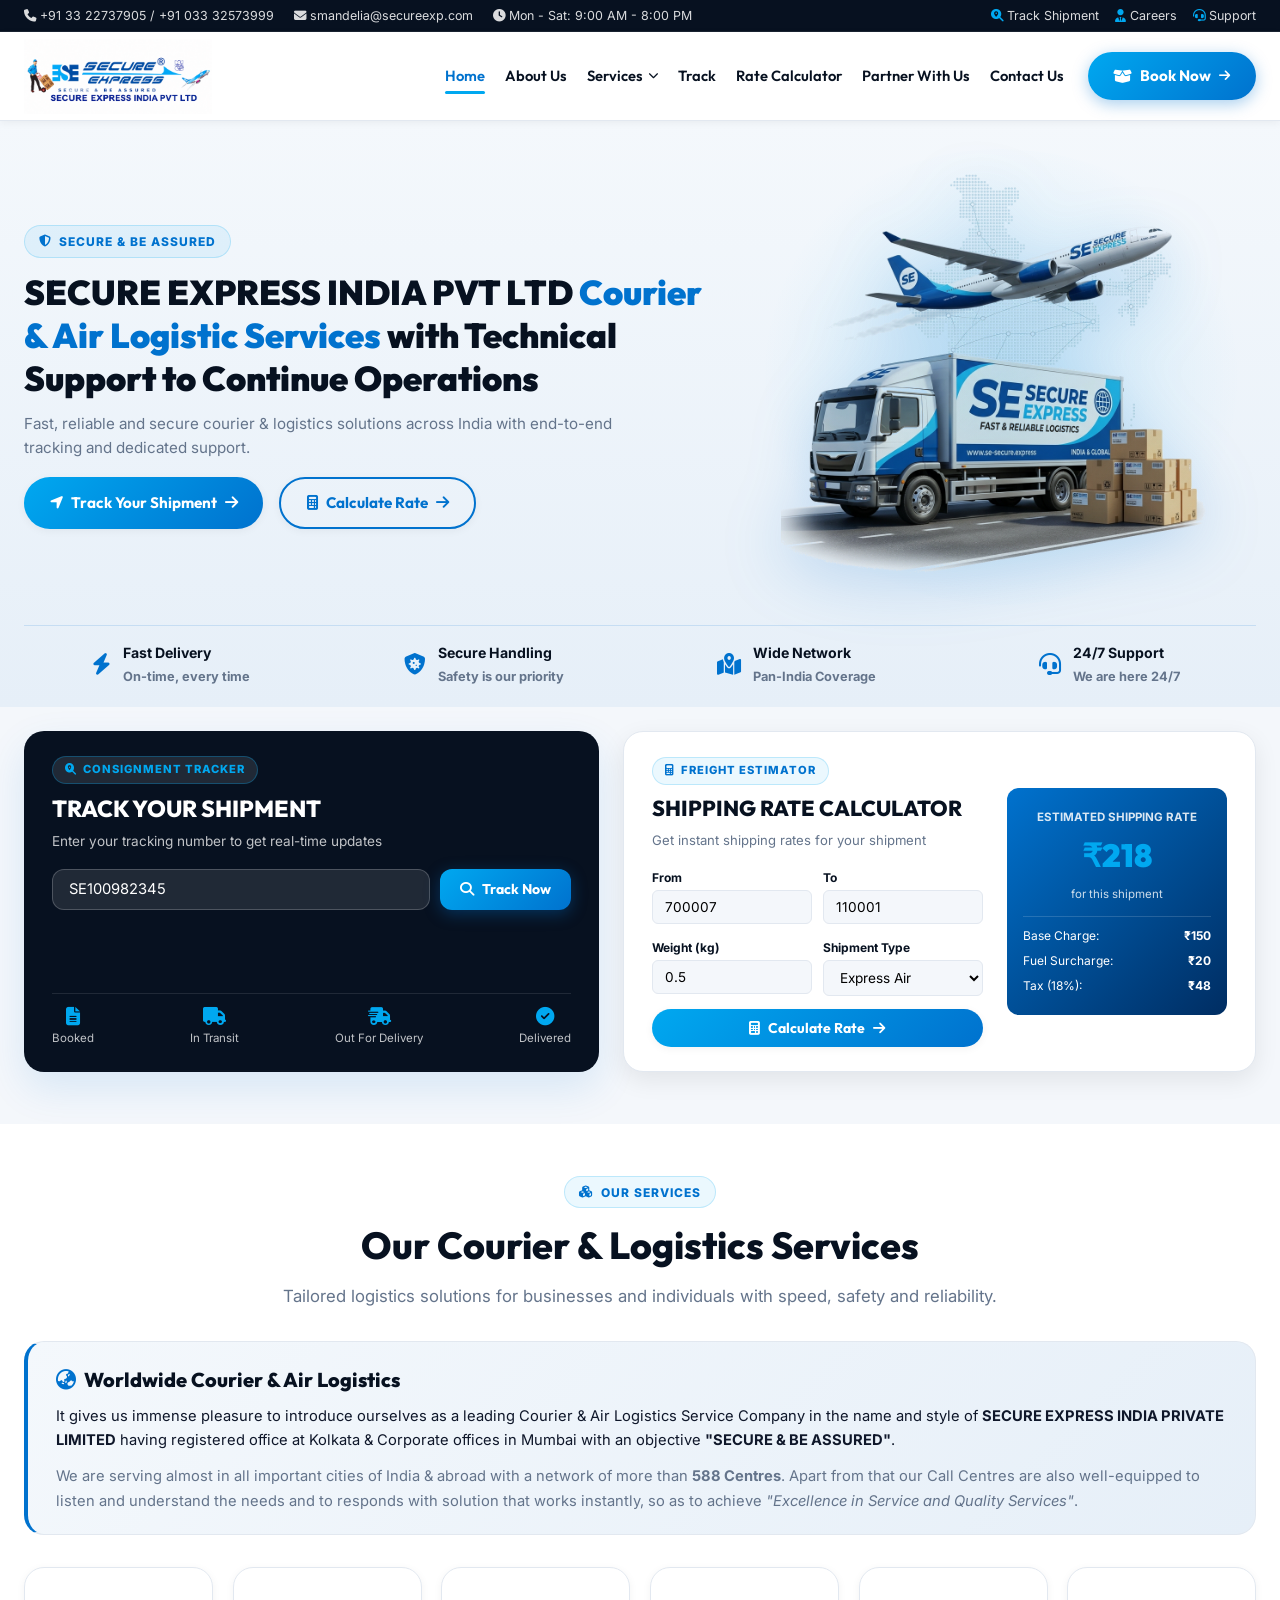
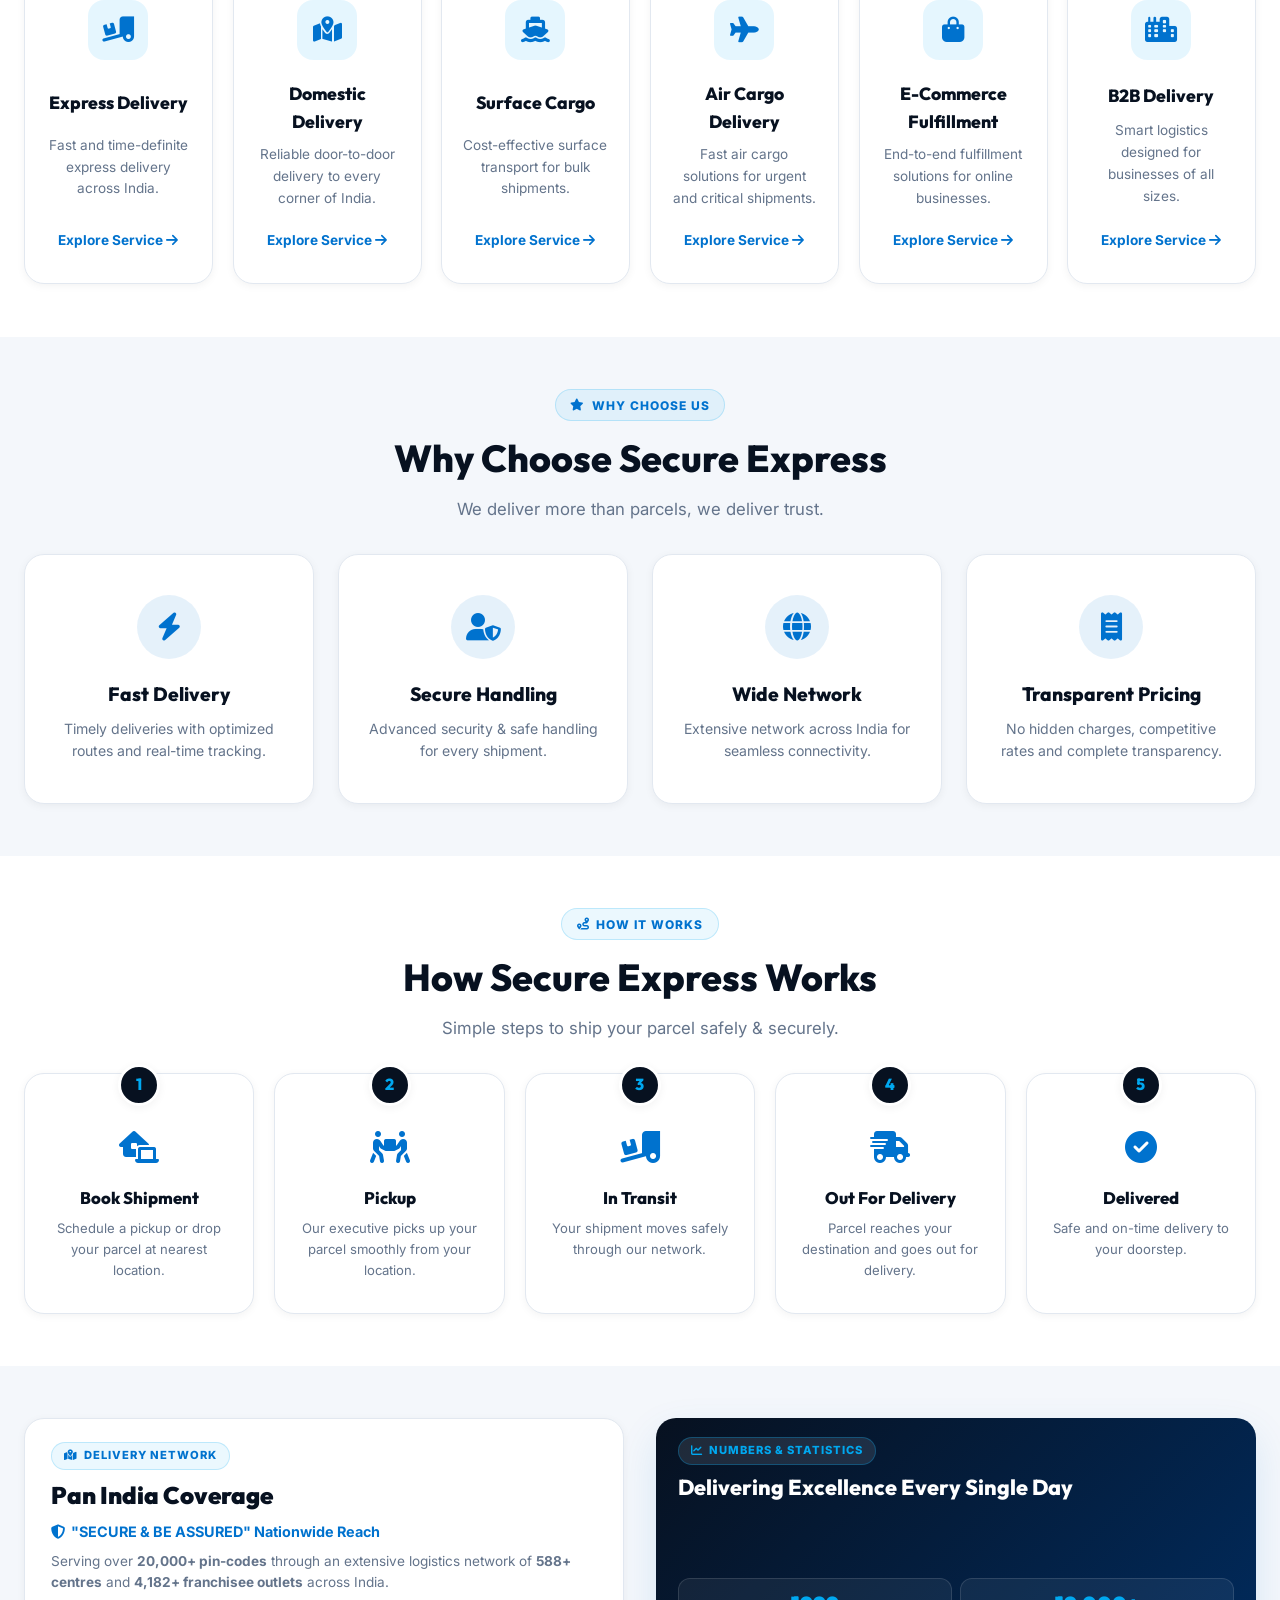
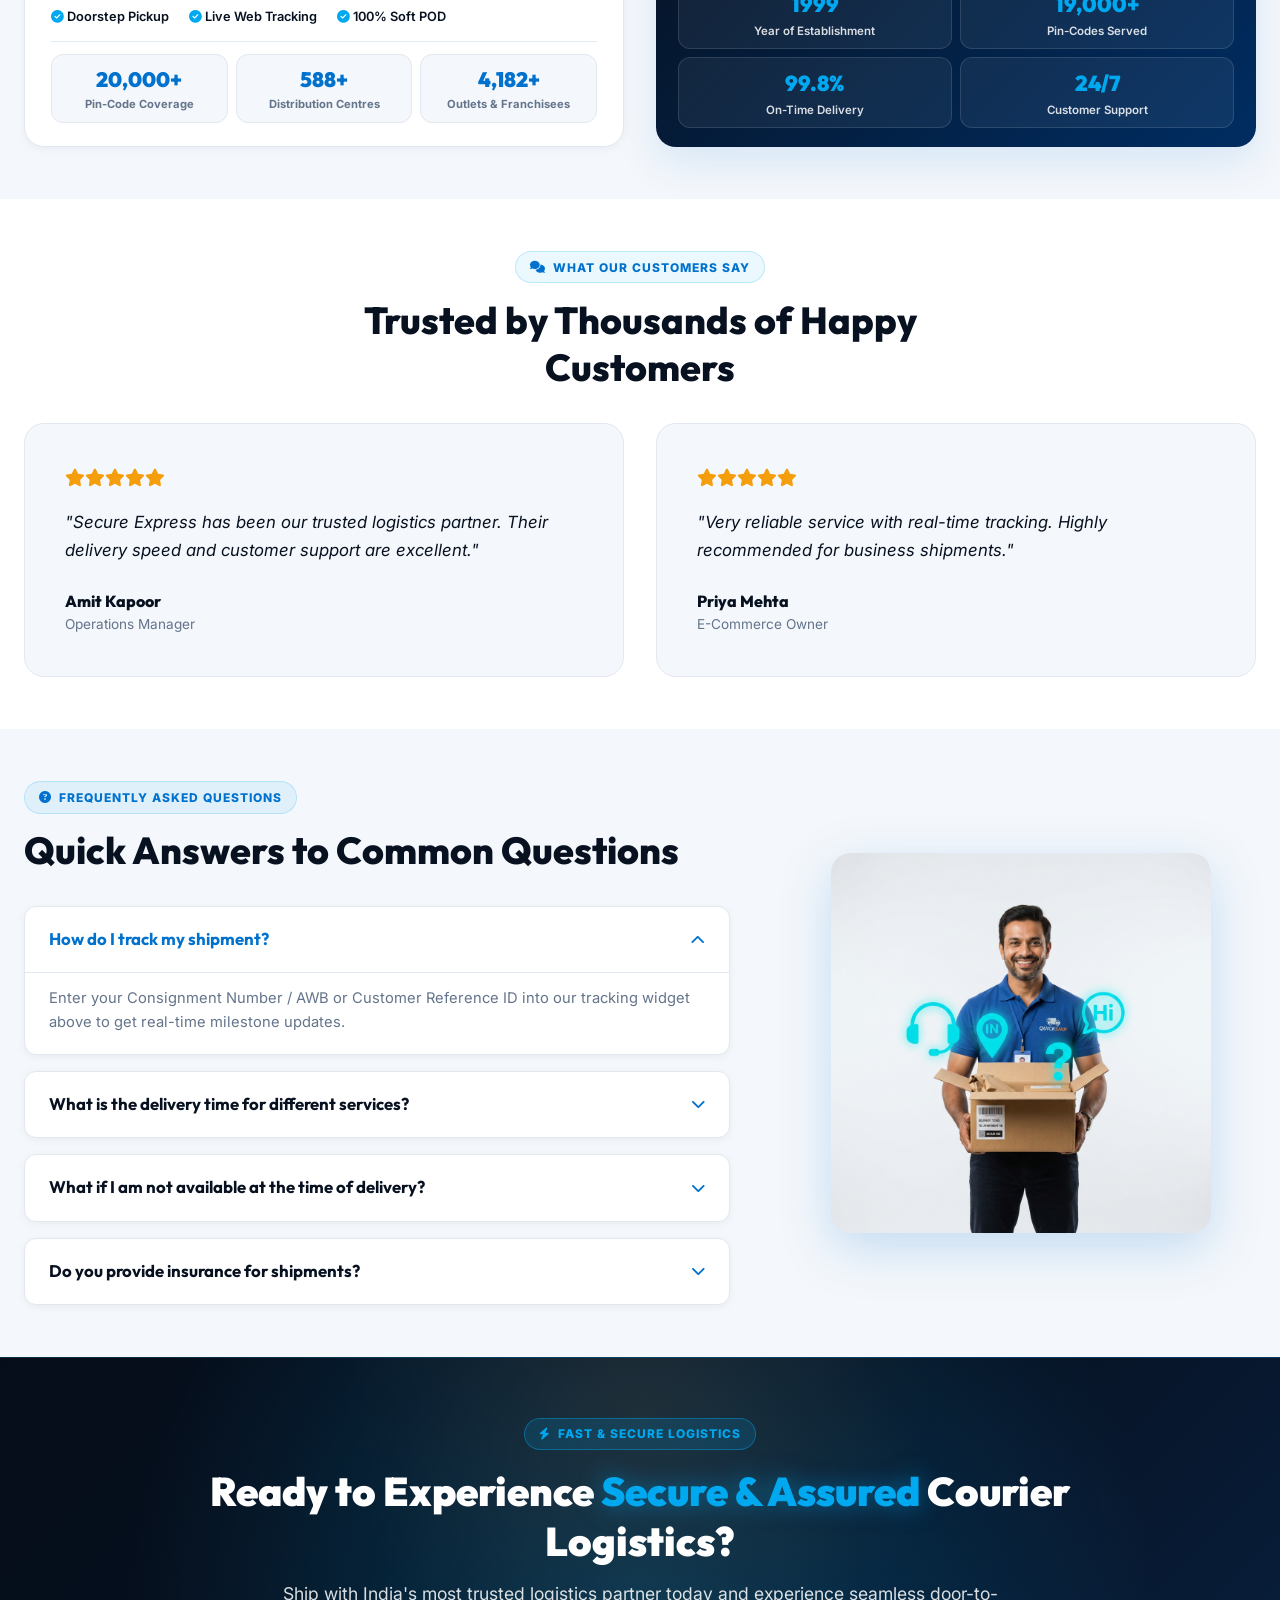
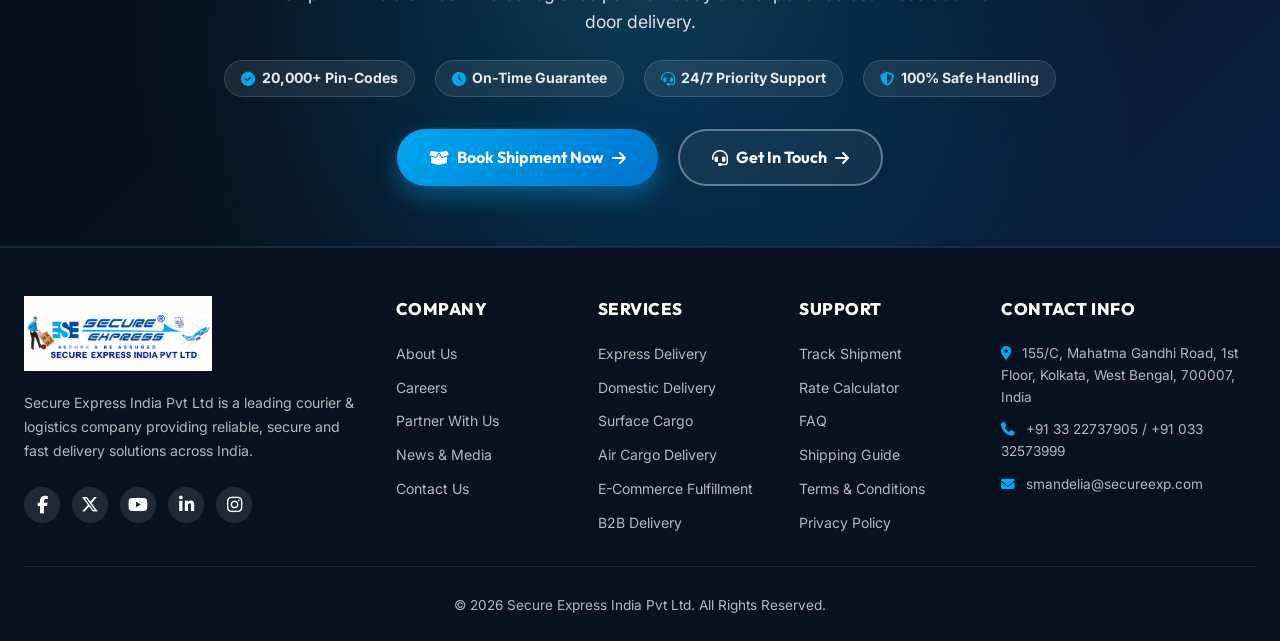
==== commit a6d90402: "secure express  website" ====
--- a/index.html
+++ b/index.html
@@ -10,7 +10,7 @@
   <link rel="preconnect" href="https://fonts.googleapis.com">
   <link rel="preconnect" href="https://fonts.gstatic.com" crossorigin>
   <link href="https://fonts.googleapis.com/css2?family=Inter:wght@300;400;500;600;700;800&family=Outfit:wght@400;500;600;700;800;900&display=swap" rel="stylesheet">
-  <link rel="stylesheet" href="https://cdnjs.cloudflare.com/ajax/libs/font-awesome/6.4.0/css/all.min.css">
+  <link rel="stylesheet" href="https://cdnjs.cloudflare.com/ajax/libs/font-awesome/6.5.1/css/all.min.css">
 
   <!-- Stylesheets -->
   <link rel="stylesheet" href="css/style.css">
@@ -23,12 +23,12 @@
   <div class="top-bar">
     <div class="container top-bar-content">
       <div class="top-info">
-        <div class="top-info-item"><i class="fas fa-phone-alt"></i> <span>+91 33 22737905 / +91 033 32573999</span></div>
-        <div class="top-info-item"><i class="fas fa-envelope"></i> <span>smandelia@secureexp.com</span></div>
-        <div class="top-info-item"><i class="fas fa-clock"></i> <span>Mon - Sat: 9:00 AM - 7:00 PM</span></div>
+        <div class="top-info-item"><a href="tel:+913322737905" style="color:inherit; text-decoration:none;"><i class="fas fa-phone-alt fa-phone"></i> <span>+91 33 22737905 / +91 033 32573999</span></a></div>
+        <div class="top-info-item"><a href="mailto:smandelia@secureexp.com" style="color:inherit; text-decoration:none;"><i class="fas fa-envelope"></i> <span>smandelia@secureexp.com</span></a></div>
+        <div class="top-info-item"><i class="fas fa-clock"></i> <span>Mon - Sat: 9:00 AM - 8:00 PM</span></div>
       </div>
       <div class="top-links">
-        <a href="#track"><i class="fas fa-search-location"></i> Track Shipment</a>
+        <a href="tracking.html"><i class="fas fa-search-location"></i> Track Shipment</a>
         <a href="about.html"><i class="fas fa-user-tie"></i> Careers</a>
         <a href="contact.html"><i class="fas fa-headset"></i> Support</a>
       </div>
@@ -58,9 +58,9 @@
           </div>
         </div>
 
-        <a href="#track" class="nav-link">Track</a>
-        <a href="#calculator" class="nav-link">Rate Calculator</a>
-        <a href="partners.html" class="nav-link">Partner With Us</a>
+        <a href="tracking.html" class="nav-link">Track</a>
+        <a href="rate-calculator.html" class="nav-link">Rate Calculator</a>
+        <a href="partner.html" class="nav-link">Partner With Us</a>
         <a href="contact.html" class="nav-link">Contact Us</a>
       </nav>
 
@@ -87,8 +87,8 @@
           </p>
 
           <div style="display: flex; gap: 1rem; flex-wrap: wrap;">
-            <a href="#track" class="btn btn-primary"><i class="fas fa-location-arrow"></i> Track Your Shipment <i class="fas fa-arrow-right"></i></a>
-            <a href="#calculator" class="btn btn-outline"><i class="fas fa-calculator"></i> Calculate Rate <i class="fas fa-arrow-right"></i></a>
+            <a href="tracking.html" class="btn btn-primary"><i class="fas fa-location-arrow"></i> Track Your Shipment <i class="fas fa-arrow-right"></i></a>
+            <a href="rate-calculator.html" class="btn btn-outline"><i class="fas fa-calculator"></i> Calculate Rate <i class="fas fa-arrow-right"></i></a>
           </div>
         </div>
 
@@ -134,7 +134,7 @@
             <div class="t-step"><i class="fas fa-file-alt"></i><span>Booked</span></div>
             <div class="t-step"><i class="fas fa-truck"></i><span>In Transit</span></div>
             <div class="t-step"><i class="fas fa-shipping-fast"></i><span>Out For Delivery</span></div>
-            <div class="t-step"><i class="fas fa-box-check"></i><span>Delivered</span></div>
+            <div class="t-step"><i class="fas fa-check-circle"></i><span>Delivered</span></div>
           </div>
         </div>
 
@@ -345,7 +345,7 @@
 
         <div class="how-step-card">
           <div class="how-step-num">5</div>
-          <div style="font-size:2rem; color:var(--primary-blue); margin-bottom:0.75rem;"><i class="fas fa-box-check"></i></div>
+          <div style="font-size:2rem; color:var(--primary-blue); margin-bottom:0.75rem;"><i class="fas fa-check-circle"></i></div>
           <h4 style="font-family:var(--font-heading); font-size:1.05rem; font-weight:800; margin-bottom:0.35rem; color:var(--navy-deep);">Delivered</h4>
           <p style="font-size:0.82rem; color:var(--text-muted);">Safe and on-time delivery to your doorstep.</p>
         </div>
@@ -559,11 +559,12 @@
           <p style="font-size:0.88rem; line-height:1.7; margin-bottom:1.5rem;">
             Secure Express India Pvt Ltd is a leading courier &amp; logistics company providing reliable, secure and fast delivery solutions across India.
           </p>
-          <div style="display:flex; gap:0.75rem; font-size:1.1rem;">
-            <a href="#" style="width:36px; height:36px; background:rgba(255,255,255,0.1); border-radius:50%; display:flex; align-items:center; justify-content:center;"><i class="fab fa-facebook-f"></i></a>
-            <a href="#" style="width:36px; height:36px; background:rgba(255,255,255,0.1); border-radius:50%; display:flex; align-items:center; justify-content:center;"><i class="fab fa-x-twitter"></i></a>
-            <a href="#" style="width:36px; height:36px; background:rgba(255,255,255,0.1); border-radius:50%; display:flex; align-items:center; justify-content:center;"><i class="fab fa-linkedin-in"></i></a>
-            <a href="#" style="width:36px; height:36px; background:rgba(255,255,255,0.1); border-radius:50%; display:flex; align-items:center; justify-content:center;"><i class="fab fa-instagram"></i></a>
+          <div class="footer-social-links">
+            <a href="#" aria-label="Facebook"><i class="fab fa-facebook-f"></i></a>
+            <a href="#" aria-label="X (Twitter)"><i class="fab fa-x-twitter"></i></a>
+            <a href="#" aria-label="YouTube"><i class="fab fa-youtube"></i></a>
+            <a href="#" aria-label="LinkedIn"><i class="fab fa-linkedin-in"></i></a>
+            <a href="#" aria-label="Instagram"><i class="fab fa-instagram"></i></a>
           </div>
         </div>
 
@@ -606,8 +607,8 @@
           <h4 class="footer-col-title">CONTACT INFO</h4>
           <div class="footer-links-list" style="font-size:0.85rem; line-height:1.6;">
             <div><i class="fas fa-map-marker-alt" style="color:var(--primary-cyan); margin-right:0.4rem;"></i> 155/C, Mahatma Gandhi Road, 1st Floor, Kolkata, West Bengal, 700007, India</div>
-            <div><i class="fas fa-phone-alt" style="color:var(--primary-cyan); margin-right:0.4rem;"></i> +91 33 22737905 / +91 033 32573999</div>
-            <div><i class="fas fa-envelope" style="color:var(--primary-cyan); margin-right:0.4rem;"></i> smandelia@secureexp.com</div>
+            <div><a href="tel:+913322737905" style="color:inherit; text-decoration:none;"><i class="fas fa-phone-alt fa-phone" style="color:var(--primary-cyan); margin-right:0.4rem;"></i> +91 33 22737905 / +91 033 32573999</a></div>
+            <div><a href="mailto:smandelia@secureexp.com" style="color:inherit; text-decoration:none;"><i class="fas fa-envelope" style="color:var(--primary-cyan); margin-right:0.4rem;"></i> smandelia@secureexp.com</a></div>
           </div>
         </div>
       </div>
--- a/css/style.css
+++ b/css/style.css
@@ -134,17 +134,77 @@
 
 /* Page Banner */
 .page-banner {
-  background: linear-gradient(135deg, var(--navy-deep) 0%, #0A1B36 60%, #0D284F 100%);
-  color: #FFFFFF;
-  padding: 4.5rem 0;
+  background: radial-gradient(circle at center, rgba(3, 15, 38, 0.72) 0%, rgba(3, 15, 38, 0.45) 55%, rgba(3, 15, 38, 0.15) 100%), url('../images/services_breadcrumbs_bg.jpg') center center / cover no-repeat;
+  color: #FFFFFF;
+  padding: 4rem 0 3.5rem 0;
   text-align: center;
+  position: relative;
+  overflow: hidden;
+}
+
+.page-banner::after {
+  content: '';
+  position: absolute;
+  bottom: 0;
+  left: 0;
+  right: 0;
+  height: 4px;
+  background: linear-gradient(90deg, var(--primary-cyan), var(--primary-blue), var(--accent-orange));
 }
 
 .page-banner-title {
   font-family: var(--font-heading);
-  font-size: 3rem;
+  font-size: 2.8rem;
   font-weight: 900;
   margin-bottom: 0.75rem;
+}
+
+.breadcrumb-row-center {
+  display: flex;
+  align-items: center;
+  justify-content: center;
+  flex-wrap: wrap;
+  gap: 0.6rem;
+  margin-bottom: 0.85rem;
+  font-size: 0.88rem;
+}
+
+.breadcrumb-item {
+  color: rgba(255, 255, 255, 0.8);
+  text-decoration: none;
+  font-weight: 500;
+  display: inline-flex;
+  align-items: center;
+  gap: 0.4rem;
+  transition: var(--transition);
+}
+
+.breadcrumb-item:hover {
+  color: var(--primary-cyan);
+}
+
+.breadcrumb-item.active {
+  color: var(--primary-cyan);
+  font-weight: 700;
+}
+
+.breadcrumb-sep {
+  color: rgba(255, 255, 255, 0.35);
+}
+
+.breadcrumb-badge {
+  background: rgba(0, 168, 240, 0.18);
+  color: var(--primary-cyan);
+  border: 1px solid rgba(0, 168, 240, 0.35);
+  padding: 0.25rem 0.85rem;
+  border-radius: 50px;
+  font-size: 0.72rem;
+  font-weight: 700;
+  display: inline-flex;
+  align-items: center;
+  gap: 0.4rem;
+  letter-spacing: 0.5px;
+  backdrop-filter: blur(4px);
 }
 
 .breadcrumb {
@@ -883,3 +943,301 @@
   color: var(--primary-cyan);
   padding-left: 0.35rem;
 }
+
+.footer-social-links {
+  display: flex;
+  gap: 0.75rem;
+  font-size: 1.1rem;
+  margin-top: 1.25rem;
+}
+
+.footer-social-links a {
+  width: 36px;
+  height: 36px;
+  background: rgba(255, 255, 255, 0.1);
+  border-radius: 50%;
+  display: flex;
+  align-items: center;
+  justify-content: center;
+  color: #FFFFFF;
+  transition: all 0.3s ease;
+  text-decoration: none;
+}
+
+.footer-social-links a:hover {
+  background: var(--primary-blue, #0056B3);
+  color: #FFFFFF;
+  transform: translateY(-3px);
+}
+
+/* ==========================================================================
+   CONSIGNMENT TRACKING STYLES
+   ========================================================================== */
+.tracking-card-container {
+  background: #FFFFFF;
+  border-radius: var(--radius-lg);
+  border: 1px solid var(--border-light);
+  box-shadow: var(--shadow-md);
+  padding: 2.5rem;
+  margin-top: -3.5rem;
+  position: relative;
+  z-index: 10;
+}
+
+.tracking-input-group {
+  display: flex;
+  gap: 0.75rem;
+  margin-bottom: 1.25rem;
+}
+
+.tracking-input-group input {
+  flex: 1;
+  padding: 1rem 1.25rem;
+  font-size: 1rem;
+  border: 2px solid var(--border-light);
+  border-radius: var(--radius);
+  outline: none;
+  transition: var(--transition);
+  font-family: inherit;
+  font-weight: 600;
+}
+
+.tracking-input-group input:focus {
+  border-color: var(--primary-blue);
+  box-shadow: 0 0 0 4px rgba(0, 168, 240, 0.15);
+}
+
+.sample-awb-tags {
+  display: flex;
+  align-items: center;
+  gap: 0.5rem;
+  flex-wrap: wrap;
+  font-size: 0.82rem;
+  color: var(--text-muted);
+}
+
+.sample-tag {
+  background: rgba(0, 168, 240, 0.1);
+  color: var(--primary-blue);
+  padding: 0.25rem 0.75rem;
+  border-radius: 30px;
+  cursor: pointer;
+  font-weight: 700;
+  transition: var(--transition);
+}
+
+.sample-tag:hover {
+  background: var(--primary-blue);
+  color: #FFFFFF;
+}
+
+.tracking-result-box {
+  display: none;
+  margin-top: 2rem;
+  padding-top: 2rem;
+  border-top: 1px solid var(--border-light);
+  animation: fadeIn 0.4s ease;
+}
+
+.tracking-result-box.active {
+  display: block;
+}
+
+.status-pill {
+  display: inline-flex;
+  align-items: center;
+  gap: 0.35rem;
+  padding: 0.35rem 0.9rem;
+  border-radius: 50px;
+  font-size: 0.8rem;
+  font-weight: 700;
+  text-transform: uppercase;
+  letter-spacing: 0.5px;
+}
+
+.status-in-transit {
+  background: #FEF3C7;
+  color: #D97706;
+}
+
+.status-delivered {
+  background: #D1FAE5;
+  color: #059669;
+}
+
+.tracking-timeline-bar {
+  position: relative;
+  margin: 2.5rem 0;
+}
+
+.progress-track-bg {
+  height: 6px;
+  background: #E2E8F0;
+  border-radius: 10px;
+  position: relative;
+}
+
+.progress-line-active {
+  height: 100%;
+  background: linear-gradient(90deg, var(--primary-cyan), var(--primary-blue));
+  border-radius: 10px;
+  transition: width 0.6s cubic-bezier(0.4, 0, 0.2, 1);
+}
+
+.step-points-grid {
+  display: flex;
+  justify-content: space-between;
+  position: absolute;
+  top: -12px;
+  left: 0;
+  right: 0;
+}
+
+.step-point {
+  display: flex;
+  flex-direction: column;
+  align-items: center;
+  text-align: center;
+  position: relative;
+}
+
+.step-dot {
+  width: 30px;
+  height: 30px;
+  border-radius: 50%;
+  background: #FFFFFF;
+  border: 3px solid #CBD5E1;
+  display: flex;
+  align-items: center;
+  justify-content: center;
+  font-size: 0.75rem;
+  color: var(--text-muted);
+  font-weight: 700;
+  transition: var(--transition);
+  z-index: 2;
+}
+
+.step-point.completed .step-dot {
+  background: var(--primary-blue);
+  border-color: var(--primary-blue);
+  color: #FFFFFF;
+}
+
+.step-point.current .step-dot {
+  background: #FFFFFF;
+  border-color: var(--primary-cyan);
+  color: var(--primary-cyan);
+  box-shadow: 0 0 0 5px rgba(0, 168, 240, 0.2);
+}
+
+.step-label {
+  font-size: 0.78rem;
+  font-weight: 700;
+  color: var(--text-muted);
+  margin-top: 0.5rem;
+}
+
+.step-point.completed .step-label,
+.step-point.current .step-label {
+  color: var(--navy-deep);
+}
+
+/* ==========================================================================
+   RATE CALCULATOR STYLES
+   ========================================================================== */
+.calculator-card-container {
+  background: #FFFFFF;
+  border-radius: var(--radius-lg);
+  border: 1px solid var(--border-light);
+  box-shadow: var(--shadow-md);
+  padding: 2.5rem;
+  margin-top: -3.5rem;
+  position: relative;
+  z-index: 10;
+}
+
+.calc-grid-layout {
+  display: grid;
+  grid-template-columns: 1.2fr 0.8fr;
+  gap: 2.5rem;
+  align-items: start;
+}
+
+@media (max-width: 900px) {
+  .calc-grid-layout {
+    grid-template-columns: 1fr;
+  }
+}
+
+.calc-form-group {
+  margin-bottom: 1.25rem;
+}
+
+.calc-form-group label {
+  display: block;
+  font-size: 0.85rem;
+  font-weight: 700;
+  color: var(--navy-deep);
+  margin-bottom: 0.4rem;
+}
+
+.calc-form-control {
+  width: 100%;
+  padding: 0.85rem 1rem;
+  font-size: 0.95rem;
+  border: 1.5px solid var(--border-light);
+  border-radius: var(--radius);
+  outline: none;
+  transition: var(--transition);
+  font-family: inherit;
+}
+
+.calc-form-control:focus {
+  border-color: var(--primary-blue);
+  box-shadow: 0 0 0 3px rgba(0, 168, 240, 0.15);
+}
+
+.rate-summary-box {
+  background: linear-gradient(135deg, #05132B 0%, #030F26 100%);
+  color: #FFFFFF;
+  border-radius: var(--radius-lg);
+  padding: 2rem;
+  box-shadow: var(--shadow-md);
+  position: relative;
+  overflow: hidden;
+}
+
+.rate-summary-box::after {
+  content: '';
+  position: absolute;
+  bottom: 0;
+  left: 0;
+  right: 0;
+  height: 4px;
+  background: linear-gradient(90deg, var(--primary-cyan), var(--primary-blue), var(--accent-orange));
+}
+
+.rate-row {
+  display: flex;
+  justify-content: space-between;
+  align-items: center;
+  padding: 0.75rem 0;
+  border-bottom: 1px solid rgba(255, 255, 255, 0.1);
+  font-size: 0.9rem;
+  color: rgba(255, 255, 255, 0.85);
+}
+
+.rate-row.grand-total {
+  border-bottom: none;
+  padding-top: 1.25rem;
+  margin-top: 0.5rem;
+  border-top: 2px dashed rgba(255, 255, 255, 0.2);
+}
+
+.grand-total-val {
+  font-family: var(--font-heading);
+  font-size: 2.1rem;
+  font-weight: 900;
+  color: var(--primary-cyan);
+}
+
--- a/css/animations.css
+++ b/css/animations.css
@@ -2,31 +2,115 @@
    SECURE EXPRESS INDIA PVT LTD - ANIMATIONS STYLESHEET
    ========================================================================== */
 
+/* Keyframe Animations */
 @keyframes fadeIn {
-  from { opacity: 0; transform: translateY(10px); }
+  from { opacity: 0; transform: translateY(15px); }
   to { opacity: 1; transform: translateY(0); }
 }
 
-@keyframes slideInRight {
-  from { opacity: 0; transform: translateX(50px); }
+@keyframes fadeUp {
+  from { opacity: 0; transform: translateY(30px); }
+  to { opacity: 1; transform: translateY(0); }
+}
+
+@keyframes fadeDown {
+  from { opacity: 0; transform: translateY(-30px); }
+  to { opacity: 1; transform: translateY(0); }
+}
+
+@keyframes fadeLeft {
+  from { opacity: 0; transform: translateX(35px); }
   to { opacity: 1; transform: translateX(0); }
 }
 
-@keyframes zoomIn {
-  from { opacity: 0; transform: scale(0.9); }
+@keyframes fadeRight {
+  from { opacity: 0; transform: translateX(-35px); }
+  to { opacity: 1; transform: translateX(0); }
+}
+
+@keyframes scaleUp {
+  from { opacity: 0; transform: scale(0.92); }
   to { opacity: 1; transform: scale(1); }
 }
 
-@keyframes pulse {
-  0% { box-shadow: 0 0 0 0 rgba(0, 168, 240, 0.6); }
-  70% { box-shadow: 0 0 0 15px rgba(0, 168, 240, 0); }
+/* Floating & Motion Animations */
+@keyframes floatMotion {
+  0% { transform: translateY(0px) rotate(0deg); }
+  50% { transform: translateY(-8px) rotate(1deg); }
+  100% { transform: translateY(0px) rotate(0deg); }
+}
+
+@keyframes pulseGlow {
+  0% { box-shadow: 0 0 0 0 rgba(0, 168, 240, 0.5); }
+  70% { box-shadow: 0 0 0 16px rgba(0, 168, 240, 0); }
   100% { box-shadow: 0 0 0 0 rgba(0, 168, 240, 0); }
 }
 
-.animate-fade-in {
-  animation: fadeIn 0.4s ease-in-out forwards;
+@keyframes shimmer {
+  0% { background-position: -200% 0; }
+  100% { background-position: 200% 0; }
 }
 
-.animate-pulse {
-  animation: pulse 2s infinite;
+@keyframes truckDrive {
+  0% { transform: translateX(0); }
+  50% { transform: translateX(5px); }
+  100% { transform: translateX(0); }
 }
+
+/* Animation Utility Classes */
+.animate-fade-in {
+  animation: fadeIn 0.5s ease-out forwards;
+}
+
+.animate-fade-up {
+  animation: fadeUp 0.6s cubic-bezier(0.16, 1, 0.3, 1) forwards;
+}
+
+.animate-float {
+  animation: floatMotion 4s ease-in-out infinite;
+}
+
+.animate-pulse-glow {
+  animation: pulseGlow 2.5s infinite;
+}
+
+.animate-truck {
+  animation: truckDrive 3s ease-in-out infinite;
+}
+
+/* Scroll Reveal States */
+.reveal-on-scroll {
+  opacity: 0;
+  transform: translateY(30px);
+  transition: opacity 0.7s cubic-bezier(0.16, 1, 0.3, 1), transform 0.7s cubic-bezier(0.16, 1, 0.3, 1);
+  will-change: opacity, transform;
+}
+
+.reveal-on-scroll.in-view {
+  opacity: 1;
+  transform: translateY(0);
+}
+
+.reveal-delay-1 { transition-delay: 0.1s; }
+.reveal-delay-2 { transition-delay: 0.2s; }
+.reveal-delay-3 { transition-delay: 0.3s; }
+.reveal-delay-4 { transition-delay: 0.4s; }
+
+/* Interactive Micro-Interactions */
+.btn-accent, .btn-primary {
+  transition: all 0.3s cubic-bezier(0.16, 1, 0.3, 1);
+}
+
+.btn-accent:hover, .btn-primary:hover {
+  transform: translateY(-3px) scale(1.02);
+  box-shadow: 0 10px 25px rgba(0, 168, 240, 0.3);
+}
+
+.service-card-clean, .partner-advantage-card, .contact-card, .why-card-v, .strength-metric-card {
+  transition: all 0.35s cubic-bezier(0.16, 1, 0.3, 1);
+}
+
+.service-card-clean:hover, .partner-advantage-card:hover, .contact-card:hover, .why-card-v:hover, .strength-metric-card:hover {
+  transform: translateY(-8px);
+  box-shadow: 0 15px 35px rgba(3, 15, 38, 0.12);
+}
